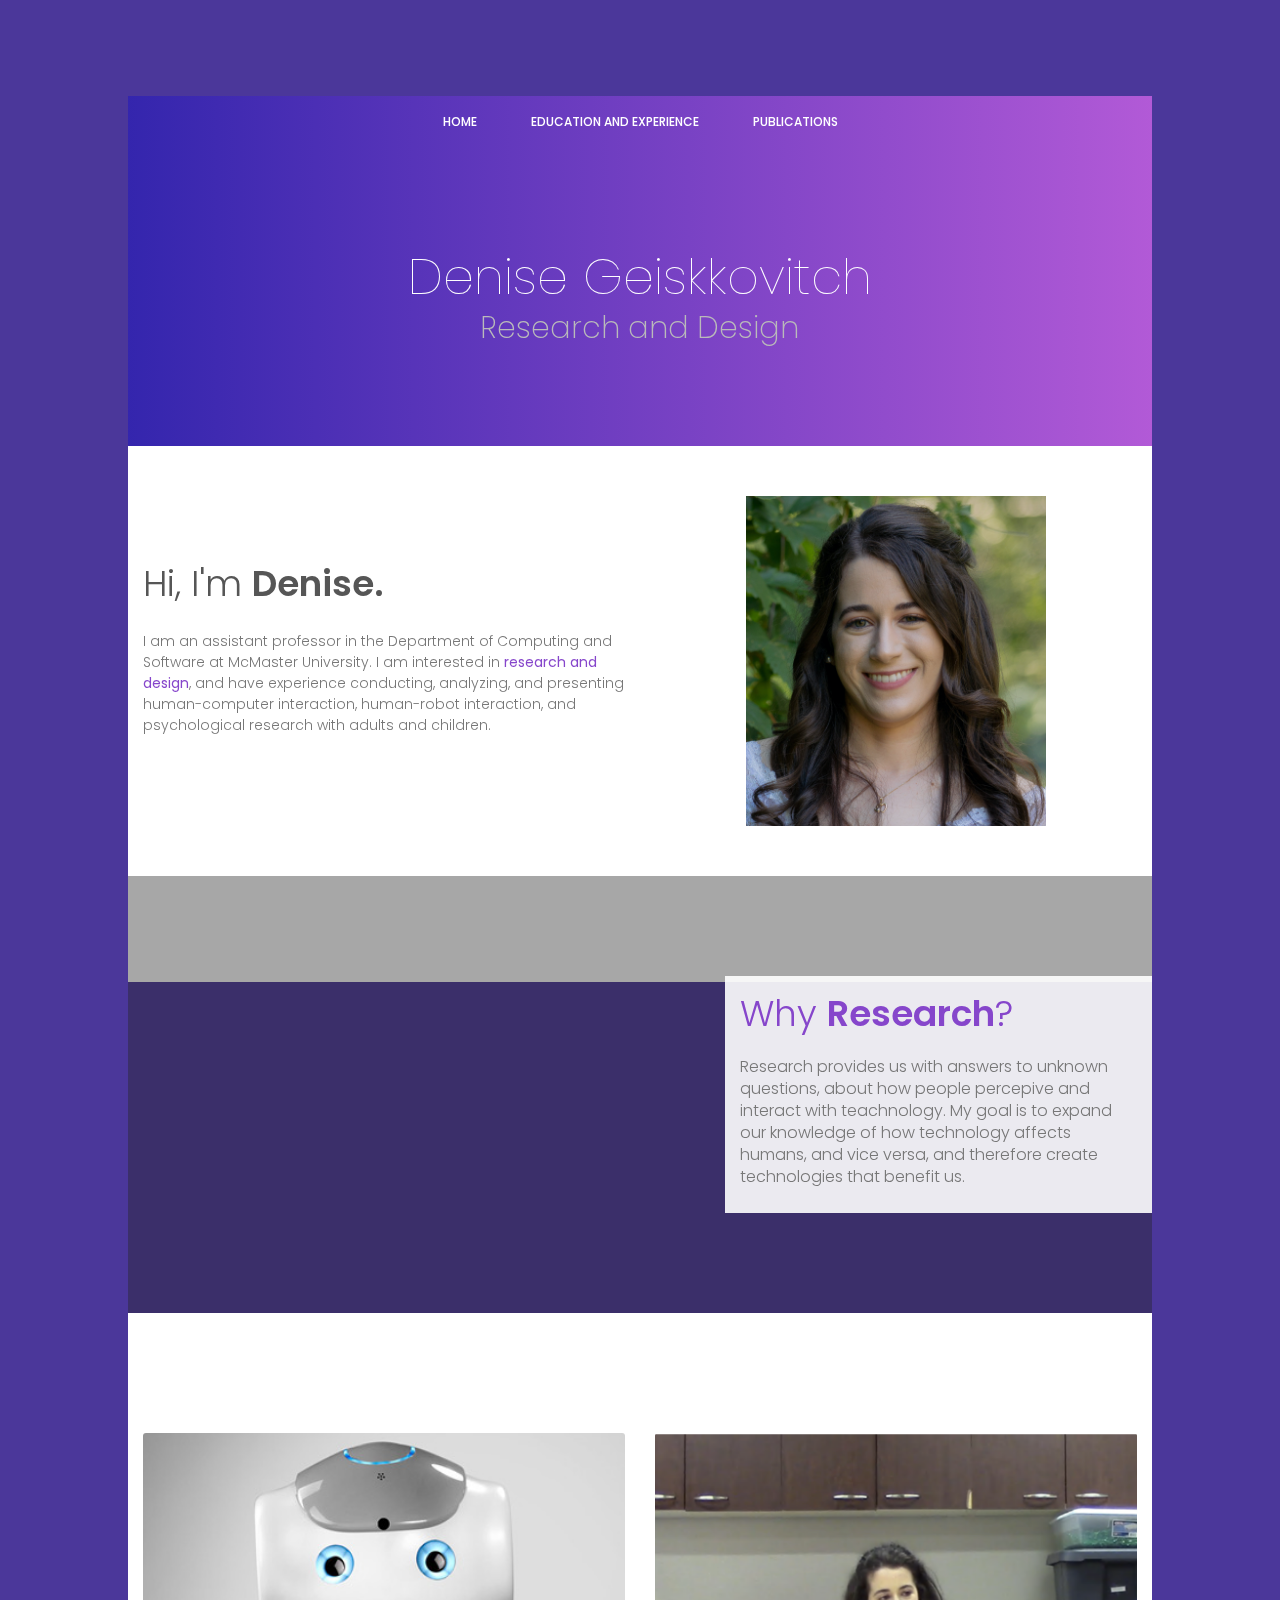
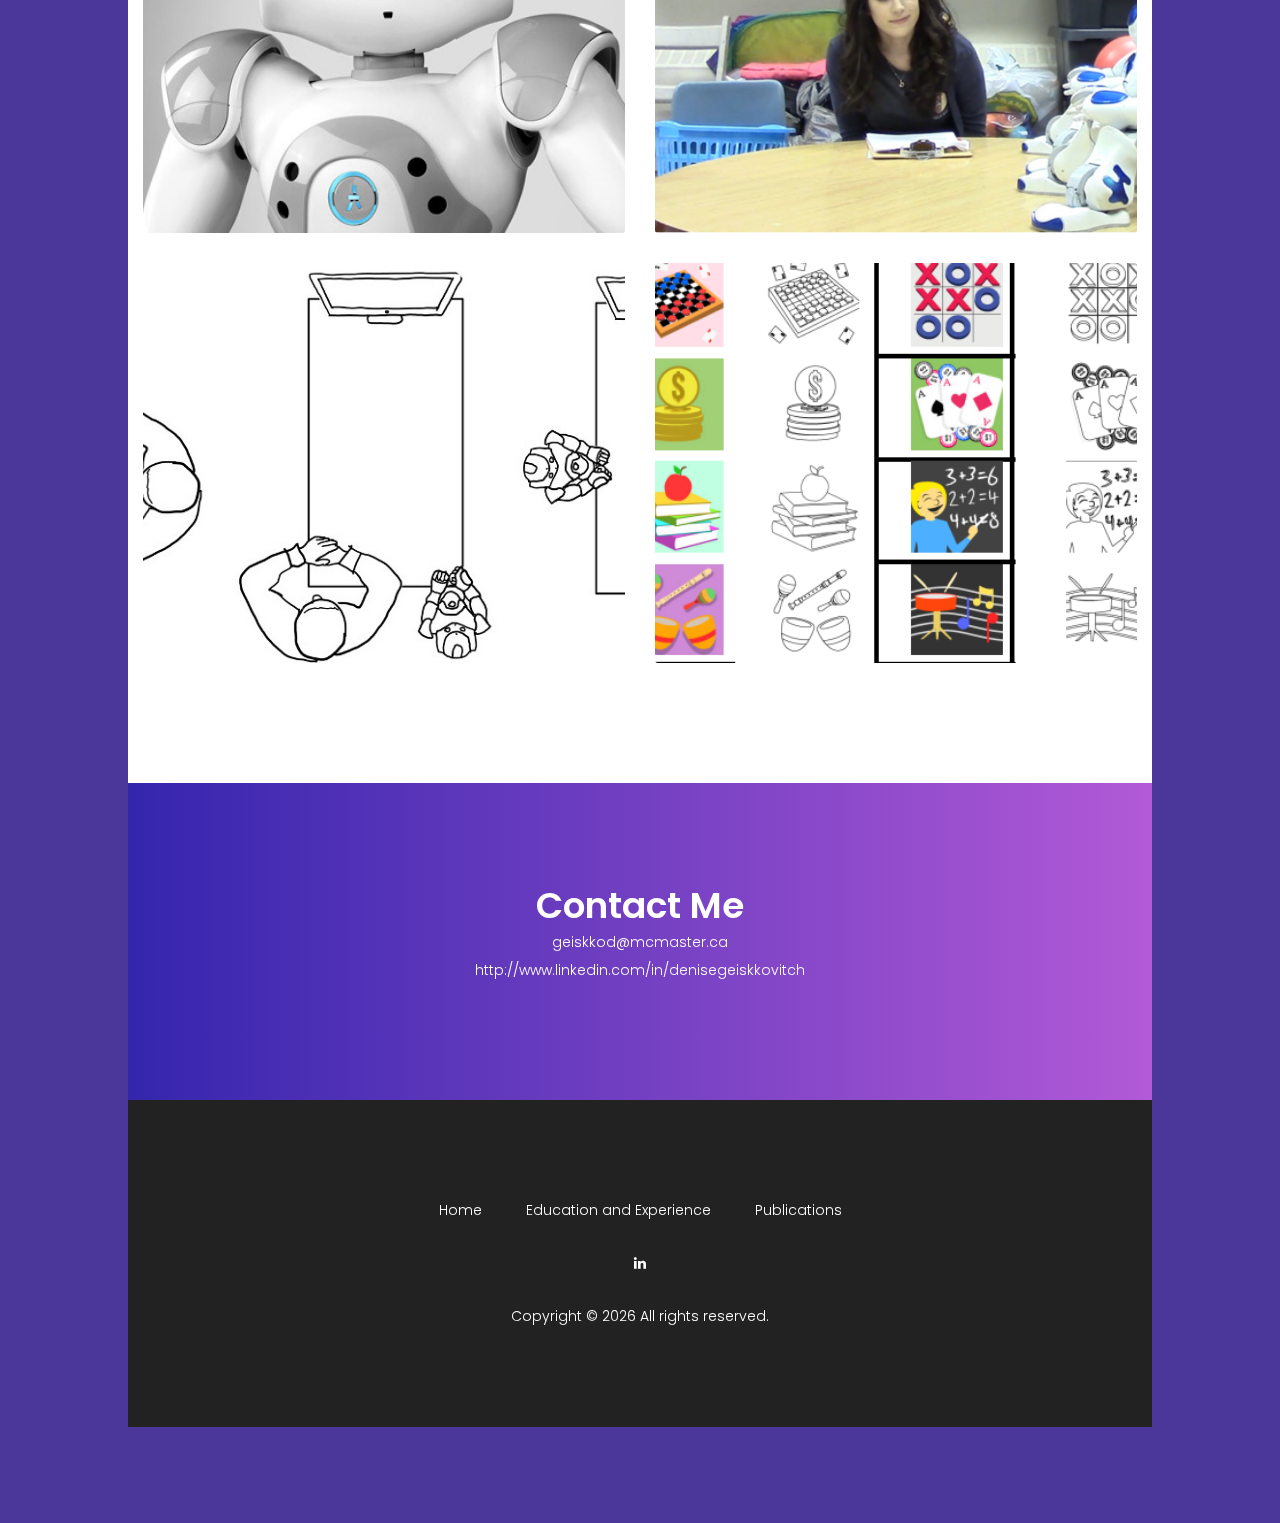
==== index.html @ 0fbdad74 "updated publications link to point to google scholar" ====
<!DOCTYPE html>
<html lang="zxx" class="no-js">
  <head>
    <!-- Mobile Specific Meta -->
    <meta
      name="viewport"
      content="width=device-width, initial-scale=1, shrink-to-fit=no"
    />
    <!-- Favicon-->
    <link rel="shortcut icon" href="img/fav.png" />
    <!-- Author Meta -->
    <meta name="author" content="Colorlib" />
    <!-- Meta Description -->
    <meta name="description" content="" />
    <!-- Meta Keyword -->
    <meta name="keywords" content="" />
    <!-- meta character set -->
    <meta charset="UTF-8" />
    <!-- Site Title -->

    <link
      href="https://fonts.googleapis.com/css?family=Poppins:100,300,500,600"
      rel="stylesheet"
    />
    <!--
		CSS
		============================================= -->
    <link rel="stylesheet" href="css/linearicons.css" />
    <link rel="stylesheet" href="css/owl.carousel.css" />
    <link rel="stylesheet" href="css/font-awesome.min.css" />
    <link rel="stylesheet" href="css/nice-select.css" />
    <link rel="stylesheet" href="css/magnific-popup.css" />
    <link rel="stylesheet" href="css/bootstrap.css" />
    <link rel="stylesheet" href="css/main.css" />
  </head>
  <!-- Google tag (gtag.js) -->
  <script
    async
    src="https://www.googletagmanager.com/gtag/js?id=G-FTW1H496MZ"
  ></script>
  <script>
    window.dataLayer = window.dataLayer || [];
    function gtag() {
      dataLayer.push(arguments);
    }
    gtag("js", new Date());

    gtag("config", "G-FTW1H496MZ");
  </script>
  <body>
    <div class="main-wrapper-first">
      <div class="hero-area relative">
        <header>
          <div class="container">
            <div class="header-wrap">
              <div
                class="header-top d-flex justify-content-center align-items-center"
              >
                <div class="main-menubar d-flex align-items-center">
                  <nav>
                    <a href="index.html">Home</a>
                    <a href="Education and Experience.html"
                      >Education and Experience</a
                    >
                    <a
                      href="https://scholar.google.com/citations?user=-occ9nIAAAAJ&hl=en"
                      >Publications</a
                    >
                  </nav>
                </div>
              </div>
            </div>
          </div>
        </header>
        <div class="banner-area">
          <div class="overlay overlay-bg"></div>
          <div class="container">
            <div class="row height align-items-center justify-content-center">
              <div class="col-lg-7">
                <div class="banner-content text-center">
                  <h1>Denise Geiskkovitch</h1>
                  <h2>Research and Design</h2>
                </div>
              </div>
            </div>
          </div>
        </div>
      </div>
    </div>
    <div class="main-wrapper">
      <!-- Start Feature Area -->
      <section class="featured-area pt-50 pb-50">
        <div class="container">
          <div class="row align-items-center">
            <div class="col-md-6">
              <div class="feature-left">
                <h2>Hi, I'm <span>Denise.</span></h2>
                <p>
                  I am an assistant professor in the Department of Computing and
                  Software at McMaster University. I am interested in
                  <b>research and design</b>, and have experience conducting,
                  analyzing, and presenting human-computer interaction,
                  human-robot interaction, and psychological research with
                  adults and children.<br />
                </p>
              </div>
            </div>
            <div class="col-md-6">
              <img class="denise-image" src="img/Wedding.png" alt="" />
            </div>
          </div>
        </div>
      </section>
      <!-- End Feature Area -->
      <!-- Start parallux Area -->
      <section
        class="parallux-area pt-100 pb-100 relative"
        data-parallax="scroll"
        data-image-src="img/taskanalysis.jpg"
      >
        <div class="overlay overlay-bg"></div>
        <div class="container">
          <div class="row justify-content-end">
            <div
              class="col-lg-5 col-md-6 col-sm-12"
              style="background-color: rgba(255, 255, 255, 0.9)"
            >
              <h2>Why <span>Research</span>?</h2>
              <p>
                <font size="3">
                  Research provides us with answers to unknown questions, about
                  how people percepive and interact with teachnology. My goal is
                  to expand our knowledge of how technology affects humans, and
                  vice versa, and therefore create technologies that benefit us.
                </font>
              </p>
            </div>
          </div>
        </div>
      </section>
      <!-- End parallux Area -->
      <!-- Start service Area -->
      <section class="service-area">
        <div class="container">
          <div class="row">
            <div class="col-md-6">
              <a
                href="http://hci.cs.umanitoba.ca/projects-and-research/details/would-you-do-as-a-robot-commands"
              >
                <div
                  class="single-service"
                  style="background: url(img/nao.jpg)"
                >
                  <div class="overlay overlay-content">
                    <h4 class="text-uppercase">Obedience to Robots</h4>
                    <p>Do people obey robots in positions of authority?</p>
                  </div>
                </div>
              </a>
            </div>
            <div class="col-md-6">
              <a
                href="http://hci.cs.umanitoba.ca/projects-and-research/details/childrens-trust-towards-robots"
              >
                <div
                  class="single-service"
                  style="background: url(img/Child.jpg)"
                >
                  <div class="overlay overlay-content">
                    <h4 class="text-uppercase">
                      Children's Trust Towards Robots
                    </h4>
                    <p>
                      Experiments exploring children's trust towards robot with
                      different attributes.
                    </p>
                  </div>
                </div>
              </a>
            </div>
            <div class="col-md-6">
              <a
                href="http://hci.cs.umanitoba.ca/projects-and-research/details/human-robot-proxemics"
              >
                <div
                  class="single-service"
                  style="background: url(img/proxemics.jpg)"
                >
                  <div class="overlay overlay-content">
                    <h4 class="text-uppercase">Human-Robot Proxemics</h4>
                    <p>
                      Does seating arrangement affect perceptions of a robot?
                    </p>
                  </div>
                </div>
              </a>
            </div>
            <div class="col-md-6">
              <a
                href="http://hci.cs.umanitoba.ca/publications/details/icons-for-kids-can-young-children-understand-graphical-representations-of-a"
              >
                <div
                  class="single-service"
                  style="background: url(img/Iconsforchildren.jpg)"
                >
                  <div class="overlay overlay-content">
                    <h4 class="text-uppercase">Icons for children</h4>
                    <p>User-centered design of app icons for children.</p>
                  </div>
                </div>
              </a>
            </div>
          </div>
        </div>
      </section>
      <!--End service Area -->
      <!-- Start Contact Area -->
      <section class="contact-area pt-100 pb-100 relative">
        <div class="overlay overlay-bg"></div>
        <div class="container">
          <div class="row justify-content-center text-center">
            <div class="single-contact col-lg-6 col-md-8">
              <h2 class="text-white"><span>Contact Me</span></h2>
              <p class="text-white" style="line-height: 2em">
                <a href="mailto:geiskkod@mcmaster.ca">geiskkod@mcmaster.ca</a>
                <br />
                <a
                  href="http://www.linkedin.com/in/denisegeiskkovitch;"
                  target="_blank"
                >
                  http://www.linkedin.com/in/denisegeiskkovitch</a
                >
              </p>
            </div>
          </div>
          <!--<form id="myForm" action="mail.php" method="post" class="contact-form">
						<div class="row justify-content-center">
							<div class="col-lg-5">
								<input name="fname" placeholder="Enter your name" onfocus="this.placeholder = ''" onblur="this.placeholder = 'Enter your name'" class="common-input mt-20" required="" type="text">
							</div>
							<div class="col-lg-5">
								<input name="email" placeholder="Enter email address" pattern="[A-Za-z0-9._%+-]+@[A-Za-z0-9.-]+\.[A-Za-z]{1,63}$" onfocus="this.placeholder = ''" onblur="this.placeholder = 'Enter email address'" class="common-input mt-20" required="" type="email">
							</div>
							<div class="col-lg-10">
								<textarea class="common-textarea mt-20" name="message" placeholder="Messege" onfocus="this.placeholder = ''" onblur="this.placeholder = 'Messege'" required=""></textarea>
						</div>
						<div class="col-lg-10 d-flex justify-content-end">
							<button class="primary-btn white-bg d-inline-flex align-items-center mt-20"><span class="text-black mr-10">Send Message</span><span class="text-black lnr lnr-arrow-right"></span></button> <br>
						</div>
						<div class="alert-msg"></div>
						</div>
					</form>-->
        </div>
      </section>
      <!-- End  Contact Area -->
      <!-- Start footer Area -->
      <footer class="footer-area relative">
        <div class="container">
          <div class="footer-content d-flex flex-column align-items-center">
            <div class="footer-menu">
              <a href="index.html">Home</a>
              <a href="Education and Experience.html"
                >Education and Experience</a
              >
              <a href="Publications.html">Publications</a>
            </div>
            <div class="footer-social">
              <a href="http://www.linkedin.com/in/denisegeiskkovitch"
                ><i class="fa fa-linkedin"></i
              ></a>
            </div>
            <!-- Link back to Colorlib can't be removed. Template is licensed under CC BY 3.0. -->
            <div class="copy-right-text">
              Copyright &copy;
              <script>
                document.write(new Date().getFullYear());
              </script>
              All rights reserved.
            </div>
            <!-- Link back to Colorlib can't be removed. Template is licensed under CC BY 3.0. -->
          </div>
        </div>
      </footer>
      <!-- End footer Area -->
    </div>

    <script src="js/vendor/jquery-2.2.4.min.js"></script>
    <script
      src="https://cdnjs.cloudflare.com/ajax/libs/popper.js/1.11.0/umd/popper.min.js"
      integrity="sha384-b/U6ypiBEHpOf/4+1nzFpr53nxSS+GLCkfwBdFNTxtclqqenISfwAzpKaMNFNmj4"
      crossorigin="anonymous"
    ></script>
    <script src="js/vendor/bootstrap.min.js"></script>
    <script src="js/jquery.ajaxchimp.min.js"></script>
    <script src="js/owl.carousel.min.js"></script>
    <script src="js/jquery.nice-select.min.js"></script>
    <script src="js/parallax.min.js"></script>
    <script src="js/jquery.magnific-popup.min.js"></script>
    <script src="js/main.js"></script>
  </body>
</html>
---- css/linearicons.css ----
@font-face {
	font-family: 'Linearicons-Free';
	src:url('../fonts/Linearicons-Free.eot?w118d');
	src:url('../fonts/Linearicons-Free.eot?#iefixw118d') format('embedded-opentype'),
		url('../fonts/Linearicons-Free.woff2?w118d') format('woff2'),
		url('../fonts/Linearicons-Free.woff?w118d') format('woff'),
		url('../fonts/Linearicons-Free.ttf?w118d') format('truetype'),
		url('../fonts/Linearicons-Free.svg?w118d#Linearicons-Free') format('svg');
	font-weight: normal;
	font-style: normal;
}

.lnr {
	font-family: 'Linearicons-Free';
	speak: none;
	font-style: normal;
	font-weight: normal;
	font-variant: normal;
	text-transform: none;
	line-height: 1;

	/* Better Font Rendering =========== */
	// -webkit-font-smoothing: antialiased;
	// -moz-osx-font-smoothing: grayscale;
}

.lnr-home:before {
	content: "\e800";
}
.lnr-apartment:before {
	content: "\e801";
}
.lnr-pencil:before {
	content: "\e802";
}
.lnr-magic-wand:before {
	content: "\e803";
}
.lnr-drop:before {
	content: "\e804";
}
.lnr-lighter:before {
	content: "\e805";
}
.lnr-poop:before {
	content: "\e806";
}
.lnr-sun:before {
	content: "\e807";
}
.lnr-moon:before {
	content: "\e808";
}
.lnr-cloud:before {
	content: "\e809";
}
.lnr-cloud-upload:before {
	content: "\e80a";
}
.lnr-cloud-download:before {
	content: "\e80b";
}
.lnr-cloud-sync:before {
	content: "\e80c";
}
.lnr-cloud-check:before {
	content: "\e80d";
}
.lnr-database:before {
	content: "\e80e";
}
.lnr-lock:before {
	content: "\e80f";
}
.lnr-cog:before {
	content: "\e810";
}
.lnr-trash:before {
	content: "\e811";
}
.lnr-dice:before {
	content: "\e812";
}
.lnr-heart:before {
	content: "\e813";
}
.lnr-star:before {
	content: "\e814";
}
.lnr-star-half:before {
	content: "\e815";
}
.lnr-star-empty:before {
	content: "\e816";
}
.lnr-flag:before {
	content: "\e817";
}
.lnr-envelope:before {
	content: "\e818";
}
.lnr-paperclip:before {
	content: "\e819";
}
.lnr-inbox:before {
	content: "\e81a";
}
.lnr-eye:before {
	content: "\e81b";
}
.lnr-printer:before {
	content: "\e81c";
}
.lnr-file-empty:before {
	content: "\e81d";
}
.lnr-file-add:before {
	content: "\e81e";
}
.lnr-enter:before {
	content: "\e81f";
}
.lnr-exit:before {
	content: "\e820";
}
.lnr-graduation-hat:before {
	content: "\e821";
}
.lnr-license:before {
	content: "\e822";
}
.lnr-music-note:before {
	content: "\e823";
}
.lnr-film-play:before {
	content: "\e824";
}
.lnr-camera-video:before {
	content: "\e825";
}
.lnr-camera:before {
	content: "\e826";
}
.lnr-picture:before {
	content: "\e827";
}
.lnr-book:before {
	content: "\e828";
}
.lnr-bookmark:before {
	content: "\e829";
}
.lnr-user:before {
	content: "\e82a";
}
.lnr-users:before {
	content: "\e82b";
}
.lnr-shirt:before {
	content: "\e82c";
}
.lnr-store:before {
	content: "\e82d";
}
.lnr-cart:before {
	content: "\e82e";
}
.lnr-tag:before {
	content: "\e82f";
}
.lnr-phone-handset:before {
	content: "\e830";
}
.lnr-phone:before {
	content: "\e831";
}
.lnr-pushpin:before {
	content: "\e832";
}
.lnr-map-marker:before {
	content: "\e833";
}
.lnr-map:before {
	content: "\e834";
}
.lnr-location:before {
	content: "\e835";
}
.lnr-calendar-full:before {
	content: "\e836";
}
.lnr-keyboard:before {
	content: "\e837";
}
.lnr-spell-check:before {
	content: "\e838";
}
.lnr-screen:before {
	content: "\e839";
}
.lnr-smartphone:before {
	content: "\e83a";
}
.lnr-tablet:before {
	content: "\e83b";
}
.lnr-laptop:before {
	content: "\e83c";
}
.lnr-laptop-phone:before {
	content: "\e83d";
}
.lnr-power-switch:before {
	content: "\e83e";
}
.lnr-bubble:before {
	content: "\e83f";
}
.lnr-heart-pulse:before {
	content: "\e840";
}
.lnr-construction:before {
	content: "\e841";
}
.lnr-pie-chart:before {
	content: "\e842";
}
.lnr-chart-bars:before {
	content: "\e843";
}
.lnr-gift:before {
	content: "\e844";
}
.lnr-diamond:before {
	content: "\e845";
}
.lnr-linearicons:before {
	content: "\e846";
}
.lnr-dinner:before {
	content: "\e847";
}
.lnr-coffee-cup:before {
	content: "\e848";
}
.lnr-leaf:before {
	content: "\e849";
}
.lnr-paw:before {
	content: "\e84a";
}
.lnr-rocket:before {
	content: "\e84b";
}
.lnr-briefcase:before {
	content: "\e84c";
}
.lnr-bus:before {
	content: "\e84d";
}
.lnr-car:before {
	content: "\e84e";
}
.lnr-train:before {
	content: "\e84f";
}
.lnr-bicycle:before {
	content: "\e850";
}
.lnr-wheelchair:before {
	content: "\e851";
}
.lnr-select:before {
	content: "\e852";
}
.lnr-earth:before {
	content: "\e853";
}
.lnr-smile:before {
	content: "\e854";
}
.lnr-sad:before {
	content: "\e855";
}
.lnr-neutral:before {
	content: "\e856";
}
.lnr-mustache:before {
	content: "\e857";
}
.lnr-alarm:before {
	content: "\e858";
}
.lnr-bullhorn:before {
	content: "\e859";
}
.lnr-volume-high:before {
	content: "\e85a";
}
.lnr-volume-medium:before {
	content: "\e85b";
}
.lnr-volume-low:before {
	content: "\e85c";
}
.lnr-volume:before {
	content: "\e85d";
}
.lnr-mic:before {
	content: "\e85e";
}
.lnr-hourglass:before {
	content: "\e85f";
}
.lnr-undo:before {
	content: "\e860";
}
.lnr-redo:before {
	content: "\e861";
}
.lnr-sync:before {
	content: "\e862";
}
.lnr-history:before {
	content: "\e863";
}
.lnr-clock:before {
	content: "\e864";
}
.lnr-download:before {
	content: "\e865";
}
.lnr-upload:before {
	content: "\e866";
}
.lnr-enter-down:before {
	content: "\e867";
}
.lnr-exit-up:before {
	content: "\e868";
}
.lnr-bug:before {
	content: "\e869";
}
.lnr-code:before {
	content: "\e86a";
}
.lnr-link:before {
	content: "\e86b";
}
.lnr-unlink:before {
	content: "\e86c";
}
.lnr-thumbs-up:before {
	content: "\e86d";
}
.lnr-thumbs-down:before {
	content: "\e86e";
}
.lnr-magnifier:before {
	content: "\e86f";
}
.lnr-cross:before {
	content: "\e870";
}
.lnr-menu:before {
	content: "\e871";
}
.lnr-list:before {
	content: "\e872";
}
.lnr-chevron-up:before {
	content: "\e873";
}
.lnr-chevron-down:before {
	content: "\e874";
}
.lnr-chevron-left:before {
	content: "\e875";
}
.lnr-chevron-right:before {
	content: "\e876";
}
.lnr-arrow-up:before {
	content: "\e877";
}
.lnr-arrow-down:before {
	content: "\e878";
}
.lnr-arrow-left:before {
	content: "\e879";
}
.lnr-arrow-right:before {
	content: "\e87a";
}
.lnr-move:before {
	content: "\e87b";
}
.lnr-warning:before {
	content: "\e87c";
}
.lnr-question-circle:before {
	content: "\e87d";
}
.lnr-menu-circle:before {
	content: "\e87e";
}
.lnr-checkmark-circle:before {
	content: "\e87f";
}
.lnr-cross-circle:before {
	content: "\e880";
}
.lnr-plus-circle:before {
	content: "\e881";
}
.lnr-circle-minus:before {
	content: "\e882";
}
.lnr-arrow-up-circle:before {
	content: "\e883";
}
.lnr-arrow-down-circle:before {
	content: "\e884";
}
.lnr-arrow-left-circle:before {
	content: "\e885";
}
.lnr-arrow-right-circle:before {
	content: "\e886";
}
.lnr-chevron-up-circle:before {
	content: "\e887";
}
.lnr-chevron-down-circle:before {
	content: "\e888";
}
.lnr-chevron-left-circle:before {
	content: "\e889";
}
.lnr-chevron-right-circle:before {
	content: "\e88a";
}
.lnr-crop:before {
	content: "\e88b";
}
.lnr-frame-expand:before {
	content: "\e88c";
}
.lnr-frame-contract:before {
	content: "\e88d";
}
.lnr-layers:before {
	content: "\e88e";
}
.lnr-funnel:before {
	content: "\e88f";
}
.lnr-text-format:before {
	content: "\e890";
}
.lnr-text-format-remove:before {
	content: "\e891";
}
.lnr-text-size:before {
	content: "\e892";
}
.lnr-bold:before {
	content: "\e893";
}
.lnr-italic:before {
	content: "\e894";
}
.lnr-underline:before {
	content: "\e895";
}
.lnr-strikethrough:before {
	content: "\e896";
}
.lnr-highlight:before {
	content: "\e897";
}
.lnr-text-align-left:before {
	content: "\e898";
}
.lnr-text-align-center:before {
	content: "\e899";
}
.lnr-text-align-right:before {
	content: "\e89a";
}
.lnr-text-align-justify:before {
	content: "\e89b";
}
.lnr-line-spacing:before {
	content: "\e89c";
}
.lnr-indent-increase:before {
	content: "\e89d";
}
.lnr-indent-decrease:before {
	content: "\e89e";
}
.lnr-pilcrow:before {
	content: "\e89f";
}
.lnr-direction-ltr:before {
	content: "\e8a0";
}
.lnr-direction-rtl:before {
	content: "\e8a1";
}
.lnr-page-break:before {
	content: "\e8a2";
}
.lnr-sort-alpha-asc:before {
	content: "\e8a3";
}
.lnr-sort-amount-asc:before {
	content: "\e8a4";
}
.lnr-hand:before {
	content: "\e8a5";
}
.lnr-pointer-up:before {
	content: "\e8a6";
}
.lnr-pointer-right:before {
	content: "\e8a7";
}
.lnr-pointer-down:before {
	content: "\e8a8";
}
.lnr-pointer-left:before {
	content: "\e8a9";
}
---- css/nice-select.css ----
.nice-select {
  -webkit-tap-highlight-color: transparent;
  background-color: #fff;
  border-radius: 5px;
  border: solid 1px #e8e8e8;
  box-sizing: border-box;
  clear: both;
  cursor: pointer;
  display: block;
  float: left;
  font-family: inherit;
  font-size: 14px;
  font-weight: normal;
  height: 42px;
  line-height: 40px;
  outline: none;
  padding-left: 18px;
  padding-right: 30px;
  position: relative;
  text-align: left !important;
  -webkit-transition: all 0.2s ease-in-out;
  transition: all 0.2s ease-in-out;
  -webkit-user-select: none;
     -moz-user-select: none;
      -ms-user-select: none;
          user-select: none;
  white-space: nowrap;
  width: auto; }
  .nice-select:hover {
    border-color: #dbdbdb; }
  .nice-select:active, .nice-select.open, .nice-select:focus {
    border-color: #999; }
  .nice-select:after {
    border-bottom: 2px solid #999;
    border-right: 2px solid #999;
    content: '';
    display: block;
    height: 5px;
    margin-top: -4px;
    pointer-events: none;
    position: absolute;
    right: 12px;
    top: 50%;
    -webkit-transform-origin: 66% 66%;
        -ms-transform-origin: 66% 66%;
            transform-origin: 66% 66%;
    -webkit-transform: rotate(45deg);
        -ms-transform: rotate(45deg);
            transform: rotate(45deg);
    -webkit-transition: all 0.15s ease-in-out;
    transition: all 0.15s ease-in-out;
    width: 5px; }
  .nice-select.open:after {
    -webkit-transform: rotate(-135deg);
        -ms-transform: rotate(-135deg);
            transform: rotate(-135deg); }
  .nice-select.open .list {
    opacity: 1;
    pointer-events: auto;
    -webkit-transform: scale(1) translateY(0);
        -ms-transform: scale(1) translateY(0);
            transform: scale(1) translateY(0); }
  .nice-select.disabled {
    border-color: #ededed;
    color: #999;
    pointer-events: none; }
    .nice-select.disabled:after {
      border-color: #cccccc; }
  .nice-select.wide {
    width: 100%; }
    .nice-select.wide .list {
      left: 0 !important;
      right: 0 !important; }
  .nice-select.right {
    float: right; }
    .nice-select.right .list {
      left: auto;
      right: 0; }
  .nice-select.small {
    font-size: 12px;
    height: 36px;
    line-height: 34px; }
    .nice-select.small:after {
      height: 4px;
      width: 4px; }
    .nice-select.small .option {
      line-height: 34px;
      min-height: 34px; }
  .nice-select .list {
    background-color: #fff;
    border-radius: 5px;
    box-shadow: 0 0 0 1px rgba(68, 68, 68, 0.11);
    box-sizing: border-box;
    margin-top: 4px;
    opacity: 0;
    overflow: hidden;
    padding: 0;
    pointer-events: none;
    position: absolute;
    top: 100%;
    left: 0;
    -webkit-transform-origin: 50% 0;
        -ms-transform-origin: 50% 0;
            transform-origin: 50% 0;
    -webkit-transform: scale(0.75) translateY(-21px);
        -ms-transform: scale(0.75) translateY(-21px);
            transform: scale(0.75) translateY(-21px);
    -webkit-transition: all 0.2s cubic-bezier(0.5, 0, 0, 1.25), opacity 0.15s ease-out;
    transition: all 0.2s cubic-bezier(0.5, 0, 0, 1.25), opacity 0.15s ease-out;
    z-index: 9; }
    .nice-select .list:hover .option:not(:hover) {
      background-color: transparent !important; }
  .nice-select .option {
    cursor: pointer;
    font-weight: 400;
    line-height: 40px;
    list-style: none;
    min-height: 40px;
    outline: none;
    padding-left: 18px;
    padding-right: 29px;
    text-align: left;
    -webkit-transition: all 0.2s;
    transition: all 0.2s; }
    .nice-select .option:hover, .nice-select .option.focus, .nice-select .option.selected.focus {
      background-color: #f6f6f6; }
    .nice-select .option.selected {
      font-weight: bold; }
    .nice-select .option.disabled {
      background-color: transparent;
      color: #999;
      cursor: default; }

.no-csspointerevents .nice-select .list {
  display: none; }

.no-csspointerevents .nice-select.open .list {
  display: block; }
---- css/main.css ----
/*--------------------------- Color variations ----------------------*/
/* Medium Layout: 1280px */
/* Tablet Layout: 768px */
/* Mobile Layout: 320px */
/* Wide Mobile Layout: 480px */
/* =================================== */
/*  Basic Style
/* =================================== */
::-webkit-input-placeholder {
  /* WebKit, Blink, Edge */
  color: #777777;
  font-weight: 300;
}

:-moz-placeholder {
  /* Mozilla Firefox 4 to 18 */
  color: #777777;
  opacity: 1;
  font-weight: 300;
}

::-moz-placeholder {
  /* Mozilla Firefox 19+ */
  color: #777777;
  opacity: 1;
  font-weight: 300;
}

:-ms-input-placeholder {
  /* Internet Explorer 10-11 */
  color: #777777;
  font-weight: 300;
}

::-ms-input-placeholder {
  /* Microsoft Edge */
  color: #777777;
  font-weight: 300;
}

body {
  color: #777777;
  font-family: "Poppins", sans-serif;
  font-size: 14px;
  font-weight: 300;
  line-height: 1.5em;
  position: relative;
}

ol, ul {
  margin: 0;
  padding: 0;
  list-style: none;
}

select {
  display: block;
}

figure {
  margin: 0;
}

a {
  -webkit-transition: all 0.3s ease 0s;
  -moz-transition: all 0.3s ease 0s;
  -o-transition: all 0.3s ease 0s;
  transition: all 0.3s ease 0s;
}

a:hover {
  color: #bc5ede;
}

iframe {
  border: 0;
}

a, a:focus, a:hover {
  text-decoration: none;
  outline: 0;
}

.btn.active.focus,
.btn.active:focus,
.btn.focus,
.btn.focus:active,
.btn:active:focus,
.btn:focus {
  text-decoration: none;
  outline: 0;
}

.card-panel {
  margin: 0;
  padding: 60px;
}

/**
 *  Typography
 *
 **/
.btn i, .btn-large i, .btn-floating i, .btn-large i, .btn-flat i {
  font-size: 1em;
  line-height: inherit;
}

.gray-bg {
  background: #f9f9ff;
}

h1, h2, h3,
h4, h5, h6 {
  font-family: "Poppins", sans-serif;
  color: #565656;
  line-height: 1.25em !important;
  margin-bottom: 0;
  margin-top: 0;
  font-weight: 500;
}

.h1, .h2, .h3,
.h4, .h5, .h6 {
  margin-bottom: 0;
  margin-top: 0;
  font-family: "Poppins", sans-serif;
  font-weight: 600;
  color: #222222;
}

h1, .h1 {
  font-size: 28px;
}

h2, .h2 {
  font-size: 22px;
}

h3, .h3 {
  font-size: 24px;
}

h4, .h4 {
  font-size: 18px;
}

h5, .h5 {
  font-size: 16px;
}

h6, .h6 {
  font-size: 14px;
  color: #222222;
}

td, th {
  border-radius: 0px;
}

/**
 * For modern browsers
 * 1. The space content is one way to avoid an Opera bug when the
 *    contenteditable attribute is included anywhere else in the document.
 *    Otherwise it causes space to appear at the top and bottom of elements
 *    that are clearfixed.
 * 2. The use of `table` rather than `block` is only necessary if using
 *    `:before` to contain the top-margins of child elements.
 */
.clear::before, .clear::after {
  content: " ";
  display: table;
}

.clear::after {
  clear: both;
}

.fz-11 {
  font-size: 11px;
}

.fz-12 {
  font-size: 12px;
}

.fz-13 {
  font-size: 13px;
}

.fz-14 {
  font-size: 14px;
}

.fz-15 {
  font-size: 15px;
}

.fz-16 {
  font-size: 16px;
}

.fz-18 {
  font-size: 18px;
}

.fz-30 {
  font-size: 30px;
}

.fz-48 {
  font-size: 48px !important;
}

.fw100 {
  font-weight: 100;
}

.fw300 {
  font-weight: 300;
}

.fw400 {
  font-weight: 400 !important;
}

.fw500 {
  font-weight: 500;
}

.f700 {
  font-weight: 700;
}

.fsi {
  font-style: italic;
}

.mt-10 {
  margin-top: 10px;
}

.mt-15 {
  margin-top: 15px;
}

.mt-20 {
  margin-top: 20px;
}

.mt-25 {
  margin-top: 25px;
}

.mt-30 {
  margin-top: 30px;
}

.mt-35 {
  margin-top: 35px;
}

.mt-40 {
  margin-top: 40px;
}

.mt-50 {
  margin-top: 50px;
}

.mt-60 {
  margin-top: 60px;
}

.mt-70 {
  margin-top: 70px;
}

.mt-80 {
  margin-top: 80px;
}

.mt-100 {
  margin-top: 100px;
}

.mt-120 {
  margin-top: 120px;
}

.mt-150 {
  margin-top: 150px;
}

.ml-0 {
  margin-left: 0 !important;
}

.ml-5 {
  margin-left: 5px !important;
}

.ml-10 {
  margin-left: 10px;
}

.ml-15 {
  margin-left: 15px;
}

.ml-20 {
  margin-left: 20px;
}

.ml-30 {
  margin-left: 30px;
}

.ml-50 {
  margin-left: 50px;
}

.mr-0 {
  margin-right: 0 !important;
}

.mr-5 {
  margin-right: 5px !important;
}

.mr-15 {
  margin-right: 15px;
}

.mr-10 {
  margin-right: 10px;
}

.mr-20 {
  margin-right: 20px;
}

.mr-30 {
  margin-right: 30px;
}

.mr-50 {
  margin-right: 50px;
}

.mb-0 {
  margin-bottom: 0px;
}

.mb-0-i {
  margin-bottom: 0px !important;
}

.mb-5 {
  margin-bottom: 5px;
}

.mb-10 {
  margin-bottom: 10px;
}

.mb-15 {
  margin-bottom: 15px;
}

.mb-20 {
  margin-bottom: 20px;
}

.mb-25 {
  margin-bottom: 25px;
}

.mb-30 {
  margin-bottom: 30px;
}

.mb-40 {
  margin-bottom: 40px;
}

.mb-50 {
  margin-bottom: 50px;
}

.mb-60 {
  margin-bottom: 60px;
}

.mb-70 {
  margin-bottom: 20px;
}

.mb-80 {
  margin-bottom: 80px;
}

.mb-90 {
  margin-bottom: 90px;
}

.mb-100 {
  margin-bottom: 100px;
}

.pt-0 {
  padding-top: 0px;
}

.pt-10 {
  padding-top: 10px;
}

.pt-15 {
  padding-top: 15px;
}

.pt-20 {
  padding-top: 20px;
}

.pt-25 {
  padding-top: 25px;
}

.pt-30 {
  padding-top: 30px;
}

.pt-40 {
  padding-top: 40px;
}

.pt-50 {
  padding-top: 50px;
}

.pt-60 {
  padding-top: 60px;
}

.pt-70 {
  padding-top: 70px;
}

.pt-80 {
  padding-top: 80px;
}

.pt-90 {
  padding-top: 90px;
}

.pt-100 {
  padding-top: 100px;
}

.pt-150 {
  padding-top: 150px;
}

.pb-0 {
  padding-bottom: 0px;
}

.pb-10 {
  padding-bottom: 10px;
}

.pb-15 {
  padding-bottom: 15px;
}

.pb-20 {
  padding-bottom: 20px;
}

.pb-25 {
  padding-bottom: 25px;
}

.pb-30 {
  padding-bottom: 30px;
}

.pb-40 {
  padding-bottom: 40px;
}

.pb-50 {
  padding-bottom: 50px;
}

.pb-60 {
  padding-bottom: 60px;
}

.pb-70 {
  padding-bottom: 70px;
}

.pb-80 {
  padding-bottom: 80px;
}

.pb-90 {
  padding-bottom: 90px;
}

.pb-100 {
  padding-bottom: 100px;
}

.pb-150 {
  padding-bottom: 150px;
}

.pr-30 {
  padding-right: 30px;
}

.pl-30 {
  padding-left: 30px;
}

.p-40 {
  padding: 40px;
}

.float-left {
  float: left;
}

.float-right {
  float: right;
}

.text-italic {
  font-style: italic;
}

.text-white {
  color: #fff;
}

.text-black {
  color: #222 !important;
}

.transition {
  -webkit-transition: all 0.3s ease 0s;
  -moz-transition: all 0.3s ease 0s;
  -o-transition: all 0.3s ease 0s;
  transition: all 0.3s ease 0s;
}

.section-full {
  padding: 100px 0;
}

.section-half {
  padding: 75px 0;
}

.flex {
  display: -webkit-box;
  display: -webkit-flex;
  display: -moz-flex;
  display: -ms-flexbox;
  display: flex;
}

.inline-flex {
  display: -webkit-inline-box;
  display: -webkit-inline-flex;
  display: -moz-inline-flex;
  display: -ms-inline-flexbox;
  display: inline-flex;
}

.flex-grow {
  -webkit-box-flex: 1;
  -webkit-flex-grow: 1;
  -moz-flex-grow: 1;
  -ms-flex-positive: 1;
  flex-grow: 1;
}

.flex-wrap {
  -webkit-flex-wrap: wrap;
  -moz-flex-wrap: wrap;
  -ms-flex-wrap: wrap;
  flex-wrap: wrap;
}

.flex-left {
  -webkit-box-pack: start;
  -ms-flex-pack: start;
  -webkit-justify-content: flex-start;
  -moz-justify-content: flex-start;
  justify-content: flex-start;
}

.flex-middle {
  -webkit-box-align: center;
  -ms-flex-align: center;
  -webkit-align-items: center;
  -moz-align-items: center;
  align-items: center;
}

.flex-right {
  -webkit-box-pack: end;
  -ms-flex-pack: end;
  -webkit-justify-content: flex-end;
  -moz-justify-content: flex-end;
  justify-content: flex-end;
}

.flex-top {
  -webkit-align-self: flex-start;
  -moz-align-self: flex-start;
  -ms-flex-item-align: start;
  align-self: flex-start;
}

.flex-center {
  -webkit-box-pack: center;
  -ms-flex-pack: center;
  -webkit-justify-content: center;
  -moz-justify-content: center;
  justify-content: center;
}

.flex-bottom {
  -webkit-align-self: flex-end;
  -moz-align-self: flex-end;
  -ms-flex-item-align: end;
  align-self: flex-end;
}

.space-between {
  -webkit-box-pack: justify;
  -ms-flex-pack: justify;
  -webkit-justify-content: space-between;
  -moz-justify-content: space-between;
  justify-content: space-between;
}

.space-around {
  -ms-flex-pack: distribute;
  -webkit-justify-content: space-around;
  -moz-justify-content: space-around;
  justify-content: space-around;
}

.flex-column {
  -webkit-box-direction: normal;
  -webkit-box-orient: vertical;
  -webkit-flex-direction: column;
  -moz-flex-direction: column;
  -ms-flex-direction: column;
  flex-direction: column;
}

.flex-cell {
  display: -webkit-box;
  display: -webkit-flex;
  display: -moz-flex;
  display: -ms-flexbox;
  display: flex;
  -webkit-box-flex: 1;
  -webkit-flex-grow: 1;
  -moz-flex-grow: 1;
  -ms-flex-positive: 1;
  flex-grow: 1;
}

.display-table {
  display: table;
}

.light {
  color: #fff;
}

.dark {
  color: #000;
}

.relative {
  position: relative;
}

.overflow-hidden {
  overflow: hidden;
}

.overlay {
  position: absolute;
  left: 0;
  right: 0;
  top: 0;
  bottom: 0;
}

.container.fullwidth {
  width: 100%;
}

.container.no-padding {
  padding-left: 0;
  padding-right: 0;
}

.no-padding {
  padding: 0;
}

.section-bg {
  background: #f9fafc;
}

@media (max-width: 767px) {
  .no-flex-xs {
    display: block !important;
  }
}

.row.no-margin {
  margin-left: 0;
  margin-right: 0;
}

.sample-text-area {
  background: #fff;
  padding: 30px 0 70px 0;
}

.text-heading {
  margin-bottom: 30px;
  font-size: 24px;
}

b, i, sup, sub, u, del {
  color: #8646CB;
}

h1 {
  font-size: 36px;
}

h2 {
  font-size: 30px;
  color: #BABABA;
  font-weight: 290;
}

h3 {
  font-size: 30px;
}

h4 {
  font-size: 18px;
}

h5 {
  font-size: 16px;
}

h6 {
  font-size: 14px;
}

h1, h2, h3, h4, h5, h6 {
  line-height: 1.5em;
}

.typography h1, .typography h2, .typography h3, .typography h4, .typography h5, .typography h6 {
  color: #777777;
}

.button-area {
  background: #fff;
}

.button-area .border-top-generic {
  padding: 70px 15px;
  border-top: 1px dotted #eee;
}

.button-group-area .genric-btn {
  margin-right: 10px;
  margin-top: 10px;
}

.button-group-area .genric-btn:last-child {
  margin-right: 0;
}

.genric-btn {
  display: inline-block;
  outline: none;
  line-height: 40px;
  padding: 0 30px;
  font-size: 1em;
  text-align: center;
  text-decoration: none;
  font-weight: 500;
  cursor: pointer;
  -webkit-transition: all 0.3s ease 0s;
  -moz-transition: all 0.3s ease 0s;
  -o-transition: all 0.3s ease 0s;
  transition: all 0.3s ease 0s;
}

.genric-btn:focus {
  outline: none;
}

.genric-btn.e-large {
  padding: 0 40px;
  line-height: 50px;
}

.genric-btn.large {
  line-height: 45px;
}

.genric-btn.medium {
  line-height: 30px;
}

.genric-btn.small {
  line-height: 25px;
}

.genric-btn.radius {
  border-radius: 3px;
}

.genric-btn.circle {
  border-radius: 20px;
}

.genric-btn.arrow {
  display: -webkit-inline-box;
  display: -ms-inline-flexbox;
  display: inline-flex;
  -webkit-box-align: center;
  -ms-flex-align: center;
  align-items: center;
}

.genric-btn.arrow span {
  margin-left: 10px;
}

.genric-btn.default {
  color: #222222;
  background: #f9f9ff;
  border: 1px solid transparent;
}

.genric-btn.default:hover {
  border: 1px solid #f9f9ff;
  background: #fff;
}

.genric-btn.default-border {
  border: 1px solid #f9f9ff;
  background: #fff;
}

.genric-btn.default-border:hover {
  color: #222222;
  background: #f9f9ff;
  border: 1px solid transparent;
}

.genric-btn.primary {
  color: #fff;
  background: #6cbb23;
  border: 1px solid transparent;
}

.genric-btn.primary:hover {
  color: #6cbb23;
  border: 1px solid #6cbb23;
  background: #fff;
}

.genric-btn.primary-border {
  color: #6cbb23;
  border: 1px solid #6cbb23;
  background: #fff;
}

.genric-btn.primary-border:hover {
  color: #fff;
  background: #6cbb23;
  border: 1px solid transparent;
}

.genric-btn.success {
  color: #fff;
  background: #4cd3e3;
  border: 1px solid transparent;
}

.genric-btn.success:hover {
  color: #4cd3e3;
  border: 1px solid #4cd3e3;
  background: #fff;
}

.genric-btn.success-border {
  color: #4cd3e3;
  border: 1px solid #4cd3e3;
  background: #fff;
}

.genric-btn.success-border:hover {
  color: #fff;
  background: #4cd3e3;
  border: 1px solid transparent;
}

.genric-btn.info {
  color: #fff;
  background: #38a4ff;
  border: 1px solid transparent;
}

.genric-btn.info:hover {
  color: #38a4ff;
  border: 1px solid #38a4ff;
  background: #fff;
}

.genric-btn.info-border {
  color: #38a4ff;
  border: 1px solid #38a4ff;
  background: #fff;
}

.genric-btn.info-border:hover {
  color: #fff;
  background: #38a4ff;
  border: 1px solid transparent;
}

.genric-btn.warning {
  color: #fff;
  background: #f4e700;
  border: 1px solid transparent;
}

.genric-btn.warning:hover {
  color: #f4e700;
  border: 1px solid #f4e700;
  background: #fff;
}

.genric-btn.warning-border {
  color: #f4e700;
  border: 1px solid #f4e700;
  background: #fff;
}

.genric-btn.warning-border:hover {
  color: #fff;
  background: #f4e700;
  border: 1px solid transparent;
}

.genric-btn.danger {
  color: #fff;
  background: #f44a40;
  border: 1px solid transparent;
}

.genric-btn.danger:hover {
  color: #f44a40;
  border: 1px solid #f44a40;
  background: #fff;
}

.genric-btn.danger-border {
  color: #f44a40;
  border: 1px solid #f44a40;
  background: #fff;
}

.genric-btn.danger-border:hover {
  color: #fff;
  background: #f44a40;
  border: 1px solid transparent;
}

.genric-btn.link {
  color: #222222;
  background: #f9f9ff;
  text-decoration: underline;
  border: 1px solid transparent;
}

.genric-btn.link:hover {
  color: #222222;
  border: 1px solid #f9f9ff;
  background: #fff;
}

.genric-btn.link-border {
  color: #222222;
  border: 1px solid #f9f9ff;
  background: #fff;
  text-decoration: underline;
}

.genric-btn.link-border:hover {
  color: #222222;
  background: #f9f9ff;
  border: 1px solid transparent;
}

.genric-btn.disable {
  color: #222222, 0.3;
  background: #f9f9ff;
  border: 1px solid transparent;
  cursor: not-allowed;
}

.generic-blockquote {
  padding: 30px 50px 30px 30px;
  background: #f9f9ff;
  border-left: 2px solid #6cbb23;
}

.progress-table-wrap {
  overflow-x: scroll;
}

.progress-table {
  background: #f9f9ff;
  padding: 15px 0px 30px 0px;
  min-width: 800px;
}

.progress-table .serial {
  width: 11.83%;
  padding-left: 30px;
}

.progress-table .country {
  width: 28.07%;
}

.progress-table .visit {
  width: 19.74%;
}

.progress-table .percentage {
  width: 40.36%;
  padding-right: 50px;
}

.progress-table .table-head {
  display: flex;
}

.progress-table .table-head .serial, .progress-table .table-head .country, .progress-table .table-head .visit, .progress-table .table-head .percentage {
  color: #222222;
  line-height: 40px;
  text-transform: uppercase;
  font-weight: 500;
}

.progress-table .table-row {
  padding: 15px 0;
  border-top: 1px solid #edf3fd;
  display: flex;
}

.progress-table .table-row .serial, .progress-table .table-row .country, .progress-table .table-row .visit, .progress-table .table-row .percentage {
  display: flex;
  align-items: center;
}

.progress-table .table-row .country img {
  margin-right: 15px;
}

.progress-table .table-row .percentage .progress {
  width: 80%;
  border-radius: 0px;
  background: transparent;
}

.progress-table .table-row .percentage .progress .progress-bar {
  height: 5px;
  line-height: 5px;
}

.progress-table .table-row .percentage .progress .progress-bar.color-1 {
  background-color: #6382e6;
}

.progress-table .table-row .percentage .progress .progress-bar.color-2 {
  background-color: #e66686;
}

.progress-table .table-row .percentage .progress .progress-bar.color-3 {
  background-color: #f09359;
}

.progress-table .table-row .percentage .progress .progress-bar.color-4 {
  background-color: #73fbaf;
}

.progress-table .table-row .percentage .progress .progress-bar.color-5 {
  background-color: #73fbaf;
}

.progress-table .table-row .percentage .progress .progress-bar.color-6 {
  background-color: #6382e6;
}

.progress-table .table-row .percentage .progress .progress-bar.color-7 {
  background-color: #a367e7;
}

.progress-table .table-row .percentage .progress .progress-bar.color-8 {
  background-color: #e66686;
}

.single-gallery-image {
  margin-top: 30px;
  background-repeat: no-repeat !important;
  background-position: center center !important;
  background-size: cover !important;
  height: 200px;
}

.list-style {
  width: 14px;
  height: 14px;
}

.unordered-list li {
  position: relative;
  padding-left: 30px;
  line-height: 1.82em !important;
}

.unordered-list li:before {
  content: "";
  position: absolute;
  width: 14px;
  height: 14px;
  border: 3px solid #6cbb23;
  background: #fff;
  top: 4px;
  left: 0;
  border-radius: 50%;
}

.ordered-list {
  margin-left: 30px;
}

.ordered-list li {
  list-style-type: decimal-leading-zero;
  color: #6cbb23;
  font-weight: 500;
  line-height: 1.82em !important;
}

.ordered-list li span {
  font-weight: 300;
  color: #777777;
}

.ordered-list-alpha li {
  margin-left: 30px;
  list-style-type: lower-alpha;
  color: #6cbb23;
  font-weight: 500;
  line-height: 1.82em !important;
}

.ordered-list-alpha li span {
  font-weight: 300;
  color: #777777;
}

.ordered-list-roman li {
  margin-left: 30px;
  list-style-type: lower-roman;
  color: #6cbb23;
  font-weight: 500;
  line-height: 1.82em !important;
}

.ordered-list-roman li span {
  font-weight: 300;
  color: #777777;
}

.single-input {
  display: block;
  width: 100%;
  line-height: 40px;
  border: none;
  outline: none;
  background: #f9f9ff;
  padding: 0 20px;
}

.single-input:focus {
  outline: none;
}

.input-group-icon {
  position: relative;
}

.input-group-icon .icon {
  position: absolute;
  left: 20px;
  top: 0;
  line-height: 40px;
  z-index: 3;
}

.input-group-icon .icon i {
  color: #797979;
}

.input-group-icon .single-input {
  padding-left: 45px;
}

.single-textarea {
  display: block;
  color: #000;
  width: 100%;
  line-height: 40px;
  border: none;
  outline: none;
  background: #f9f9ff;
  padding: 0 20px;
  height: 100px;
  resize: none;
}

.single-textarea:focus {
  outline: none;
}

.single-input-primary {
  display: block;
  width: 100%;
  line-height: 40px;
  border: 1px solid transparent;
  outline: none;
  background: #f9f9ff;
  padding: 0 20px;
}

.single-input-primary:focus {
  outline: none;
  border: 1px solid #6cbb23;
}

.single-input-accent {
  display: block;
  width: 100%;
  line-height: 40px;
  border: 1px solid transparent;
  outline: none;
  background: #f9f9ff;
  padding: 0 20px;
}

.single-input-accent:focus {
  outline: none;
  border: 1px solid #eb6b55;
}

.single-input-secondary {
  display: block;
  width: 100%;
  line-height: 40px;
  border: 1px solid transparent;
  outline: none;
  background: #f9f9ff;
  padding: 0 20px;
}

.single-input-secondary:focus {
  outline: none;
  border: 1px solid #f09359;
}

.default-switch {
  width: 35px;
  height: 17px;
  border-radius: 8.5px;
  background: #f9f9ff;
  position: relative;
  cursor: pointer;
}

.default-switch input {
  position: absolute;
  left: 0;
  top: 0;
  right: 0;
  bottom: 0;
  width: 100%;
  height: 100%;
  opacity: 0;
  cursor: pointer;
}

.default-switch input + label {
  position: absolute;
  top: 1px;
  left: 1px;
  width: 15px;
  height: 15px;
  border-radius: 50%;
  background: #6cbb23;
  -webkit-transition: all 0.2s;
  -moz-transition: all 0.2s;
  -o-transition: all 0.2s;
  transition: all 0.2s;
  box-shadow: 0px 4px 5px 0px rgba(0, 0, 0, 0.2);
  cursor: pointer;
}

.default-switch input:checked + label {
  left: 19px;
}

.primary-switch {
  width: 35px;
  height: 17px;
  border-radius: 8.5px;
  background: #f9f9ff;
  position: relative;
  cursor: pointer;
}

.primary-switch input {
  position: absolute;
  left: 0;
  top: 0;
  right: 0;
  bottom: 0;
  width: 100%;
  height: 100%;
  opacity: 0;
}

.primary-switch input + label {
  position: absolute;
  left: 0;
  top: 0;
  right: 0;
  bottom: 0;
  width: 100%;
  height: 100%;
}

.primary-switch input + label:before {
  content: "";
  position: absolute;
  left: 0;
  top: 0;
  right: 0;
  bottom: 0;
  width: 100%;
  height: 100%;
  background: transparent;
  border-radius: 8.5px;
  cursor: pointer;
  -webkit-transition: all 0.2s;
  -moz-transition: all 0.2s;
  -o-transition: all 0.2s;
  transition: all 0.2s;
}

.primary-switch input + label:after {
  content: "";
  position: absolute;
  top: 1px;
  left: 1px;
  width: 15px;
  height: 15px;
  border-radius: 50%;
  background: #fff;
  -webkit-transition: all 0.2s;
  -moz-transition: all 0.2s;
  -o-transition: all 0.2s;
  transition: all 0.2s;
  box-shadow: 0px 4px 5px 0px rgba(0, 0, 0, 0.2);
  cursor: pointer;
}

.primary-switch input:checked + label:after {
  left: 19px;
}

.primary-switch input:checked + label:before {
  background: #6cbb23;
}

.confirm-switch {
  width: 35px;
  height: 17px;
  border-radius: 8.5px;
  background: #f9f9ff;
  position: relative;
  cursor: pointer;
}

.confirm-switch input {
  position: absolute;
  left: 0;
  top: 0;
  right: 0;
  bottom: 0;
  width: 100%;
  height: 100%;
  opacity: 0;
}

.confirm-switch input + label {
  position: absolute;
  left: 0;
  top: 0;
  right: 0;
  bottom: 0;
  width: 100%;
  height: 100%;
}

.confirm-switch input + label:before {
  content: "";
  position: absolute;
  left: 0;
  top: 0;
  right: 0;
  bottom: 0;
  width: 100%;
  height: 100%;
  background: transparent;
  border-radius: 8.5px;
  -webkit-transition: all 0.2s;
  -moz-transition: all 0.2s;
  -o-transition: all 0.2s;
  transition: all 0.2s;
  cursor: pointer;
}

.confirm-switch input + label:after {
  content: "";
  position: absolute;
  top: 1px;
  left: 1px;
  width: 15px;
  height: 15px;
  border-radius: 50%;
  background: #fff;
  -webkit-transition: all 0.2s;
  -moz-transition: all 0.2s;
  -o-transition: all 0.2s;
  transition: all 0.2s;
  box-shadow: 0px 4px 5px 0px rgba(0, 0, 0, 0.2);
  cursor: pointer;
}

.confirm-switch input:checked + label:after {
  left: 19px;
}

.confirm-switch input:checked + label:before {
  background: #4cd3e3;
}

.primary-checkbox {
  width: 16px;
  height: 16px;
  border-radius: 3px;
  background: #f9f9ff;
  position: relative;
  cursor: pointer;
}

.primary-checkbox input {
  position: absolute;
  left: 0;
  top: 0;
  right: 0;
  bottom: 0;
  width: 100%;
  height: 100%;
  opacity: 0;
}

.primary-checkbox input + label {
  position: absolute;
  left: 0;
  top: 0;
  right: 0;
  bottom: 0;
  width: 100%;
  height: 100%;
  border-radius: 3px;
  cursor: pointer;
  border: 1px solid #f1f1f1;
}

.primary-checkbox input:checked + label {
  background: url(../img/elements/primary-check.png) no-repeat center center/cover;
  border: none;
}

.confirm-checkbox {
  width: 16px;
  height: 16px;
  border-radius: 3px;
  background: #f9f9ff;
  position: relative;
  cursor: pointer;
}

.confirm-checkbox input {
  position: absolute;
  left: 0;
  top: 0;
  right: 0;
  bottom: 0;
  width: 100%;
  height: 100%;
  opacity: 0;
}

.confirm-checkbox input + label {
  position: absolute;
  left: 0;
  top: 0;
  right: 0;
  bottom: 0;
  width: 100%;
  height: 100%;
  border-radius: 3px;
  cursor: pointer;
  border: 1px solid #f1f1f1;
}

.confirm-checkbox input:checked + label {
  background: url(../img/elements/success-check.png) no-repeat center center/cover;
  border: none;
}

.disabled-checkbox {
  width: 16px;
  height: 16px;
  border-radius: 3px;
  background: #f9f9ff;
  position: relative;
  cursor: pointer;
}

.disabled-checkbox input {
  position: absolute;
  left: 0;
  top: 0;
  right: 0;
  bottom: 0;
  width: 100%;
  height: 100%;
  opacity: 0;
}

.disabled-checkbox input + label {
  position: absolute;
  left: 0;
  top: 0;
  right: 0;
  bottom: 0;
  width: 100%;
  height: 100%;
  border-radius: 3px;
  cursor: pointer;
  border: 1px solid #f1f1f1;
}

.disabled-checkbox input:disabled {
  cursor: not-allowed;
  z-index: 3;
}

.disabled-checkbox input:checked + label {
  background: url(../img/elements/disabled-check.png) no-repeat center center/cover;
  border: none;
}

.primary-radio {
  width: 16px;
  height: 16px;
  border-radius: 8px;
  background: #f9f9ff;
  position: relative;
  cursor: pointer;
}

.primary-radio input {
  position: absolute;
  left: 0;
  top: 0;
  right: 0;
  bottom: 0;
  width: 100%;
  height: 100%;
  opacity: 0;
}

.primary-radio input + label {
  position: absolute;
  left: 0;
  top: 0;
  right: 0;
  bottom: 0;
  width: 100%;
  height: 100%;
  border-radius: 8px;
  cursor: pointer;
  border: 1px solid #f1f1f1;
}

.primary-radio input:checked + label {
  background: url(../img/elements/primary-radio.png) no-repeat center center/cover;
  border: none;
}

.confirm-radio {
  width: 16px;
  height: 16px;
  border-radius: 8px;
  background: #f9f9ff;
  position: relative;
  cursor: pointer;
}

.confirm-radio input {
  position: absolute;
  left: 0;
  top: 0;
  right: 0;
  bottom: 0;
  width: 100%;
  height: 100%;
  opacity: 0;
}

.confirm-radio input + label {
  position: absolute;
  left: 0;
  top: 0;
  right: 0;
  bottom: 0;
  width: 100%;
  height: 100%;
  border-radius: 8px;
  cursor: pointer;
  border: 1px solid #f1f1f1;
}

.confirm-radio input:checked + label {
  background: url(../img/elements/success-radio.png) no-repeat center center/cover;
  border: none;
}

.disabled-radio {
  width: 16px;
  height: 16px;
  border-radius: 8px;
  background: #f9f9ff;
  position: relative;
  cursor: pointer;
}

.disabled-radio input {
  position: absolute;
  left: 0;
  top: 0;
  right: 0;
  bottom: 0;
  width: 100%;
  height: 100%;
  opacity: 0;
}

.disabled-radio input + label {
  position: absolute;
  left: 0;
  top: 0;
  right: 0;
  bottom: 0;
  width: 100%;
  height: 100%;
  border-radius: 8px;
  cursor: pointer;
  border: 1px solid #f1f1f1;
}

.disabled-radio input:disabled {
  cursor: not-allowed;
  z-index: 3;
}

.disabled-radio input:checked + label {
  background: url(../img/elements/disabled-radio.png) no-repeat center center/cover;
  border: none;
}

.default-select {
  height: 40px;
}

.default-select .nice-select {
  border: none;
  border-radius: 0px;
  height: 40px;
  background: #f9f9ff;
  padding-left: 20px;
  padding-right: 40px;
}

.default-select .nice-select .list {
  margin-top: 0;
  border: none;
  border-radius: 0px;
  box-shadow: none;
  width: 100%;
  padding: 10px 0 10px 0px;
}

.default-select .nice-select .list .option {
  font-weight: 300;
  -webkit-transition: all 0.3s ease 0s;
  -moz-transition: all 0.3s ease 0s;
  -o-transition: all 0.3s ease 0s;
  transition: all 0.3s ease 0s;
  line-height: 28px;
  min-height: 28px;
  font-size: 12px;
  padding-left: 20px;
}

.default-select .nice-select .list .option.selected {
  color: #6cbb23;
  background: transparent;
}

.default-select .nice-select .list .option:hover {
  color: #6cbb23;
  background: transparent;
}

.default-select .current {
  margin-right: 50px;
  font-weight: 300;
}

.default-select .nice-select::after {
  right: 20px;
}

.form-select {
  height: 40px;
  width: 100%;
}

.form-select .nice-select {
  border: none;
  border-radius: 0px;
  height: 40px;
  background: #f9f9ff;
  padding-left: 45px;
  padding-right: 40px;
  width: 100%;
}

.form-select .nice-select .list {
  margin-top: 0;
  border: none;
  border-radius: 0px;
  box-shadow: none;
  width: 100%;
  padding: 10px 0 10px 0px;
}

.form-select .nice-select .list .option {
  font-weight: 300;
  -webkit-transition: all 0.3s ease 0s;
  -moz-transition: all 0.3s ease 0s;
  -o-transition: all 0.3s ease 0s;
  transition: all 0.3s ease 0s;
  line-height: 28px;
  min-height: 28px;
  font-size: 12px;
  padding-left: 45px;
}

.form-select .nice-select .list .option.selected {
  color: #6cbb23;
  background: transparent;
}

.form-select .nice-select .list .option:hover {
  color: #6cbb23;
  background: transparent;
}

.form-select .current {
  margin-right: 50px;
  font-weight: 300;
}

.form-select .nice-select::after {
  right: 20px;
}

.header-wrap {
  position: relative;
}

header {
  position: absolute;
  top: 0;
  left: 0;
  width: 100%;
  z-index: 2;
}

@media (max-width: 767px) {
  header {
    padding: 15px 0;
  }
}

.header-top {
  padding: 15px 0;
}

@media (max-width: 767px) {
  .header-top {
    padding: 15px 0;
  }
}

.menu-bar {
  cursor: pointer;
}

.menu-bar span {
  color: #fff;
  font-size: 24px;
}

.main-menubar {
  position: relative;

}

nav {
  -webkit-transition: all 0.3s ease 0s;
  -moz-transition: all 0.3s ease 0s;
  -o-transition: all 0.3s ease 0s;
  transition: all 0.3s ease 0s;
  transform-origin: 100% 50%;
  text-align: center;
}

@media (max-width: 767px) {
  nav {
    margin-right: 0;
    position: absolute;
    right: 0;
    top: 47px;
    text-align: right;
    padding: 20px 0;
    z-index: 5;
    background: #4b379a;
  }
}

nav.hide {
  transform: scale(0);
}

nav a {
  font-size: 12px;
  font-weight: 500;
  text-transform: uppercase;
  color: #fff;
  margin: 0 25px;
  display: inline-block;
}

@media (max-width: 767px) {
  nav a {
    margin: 5px 25px;
  }
}

nav a:hover {
  color: #000;
}

body {
  background: #4b379a;
}

.main-wrapper-first {
  width: 68.75%;
  margin: 0 auto;
  margin-top: 6rem;
}

@media (min-width: 1200px) {
  .main-wrapper-first {
    width: 80%;
  }
}

@media (max-width: 1199px) {
  .main-wrapper-first {
    width: 90%;
  }
}

@media (max-width: 767px) {
  .main-wrapper-first {
    margin-top: 3rem;
    width: 97%;
  }
}

.main-wrapper {
  width: 68.75%;
  margin: 0 auto;
}

@media (min-width: 1200px) {
  .main-wrapper {
    width: 80%;
  }
}

@media (max-width: 1199px) {
  .main-wrapper {
    width: 90%;
  }
}

@media (max-width: 767px) {
  .main-wrapper {
    width: 97%;
  }
}

.p1-gradient-bg, .primary-btn:after, .overlay-bg, .owl-dot.active, .service-area .single-service .overlay-content {
  background-image: -moz-linear-gradient(0deg, #3224b0 0%, #be5ede 100%);
  background-image: -webkit-linear-gradient(0deg, #3224b0 0%, #be5ede 100%);
  background-image: -ms-linear-gradient(0deg, #3224b0 0%, #be5ede 100%);
}

.p2-gradient-bg {
  background-image: -moz-linear-gradient(90deg, #3224b0 0%, #be5ede 50%);
  background-image: -webkit-linear-gradient(90deg, #3224b0 0%, #be5ede 50%);
  background-image: -ms-linear-gradient(90deg, #3224b0 0%, #be5ede 50%);
}

.p1-gradient-color {
  background: -moz-linear-gradient(0deg, #3224b0, #be5ede);
  background: -webkit-linear-gradient(0deg, #3224b0, #be5ede);
  background: -ms-linear-gradient(0deg, #3224b0, #be5ede);
  -webkit-background-clip: text;
  -webkit-text-fill-color: transparent;
}

.section-gap {
  padding: 120px 0;
}

.section-title {
  padding-bottom: 30px;
}

.section-title h2 {
  margin-bottom: 5px;
}

@media (max-width: 767px) {
  .mt-sm-30 {
    margin-top: 30px;
  }
}

@media (max-width: 767px) {
  .mt-sm-20 {
    margin-top: 20px;
  }
}

.primary-btn {
  line-height: 40px;
  padding: 0 30px;
  border-radius: 20px;
  background: transparent;
  border: 1px solid #fff;
  color: #222222;
  display: inline-block;
  font-weight: 500;
  position: relative;
  -webkit-transition: all 0.3s ease 0s;
  -moz-transition: all 0.3s ease 0s;
  -o-transition: all 0.3s ease 0s;
  transition: all 0.3s ease 0s;
  cursor: pointer;
}

.primary-btn:focus {
  outline: none;
}

.primary-btn span {
  color: #fff;
  position: relative;
  z-index: 2;
}

.primary-btn:after {
  position: absolute;
  content: "";
  width: 100%;
  height: 100%;
  top: 0;
  left: 0;
  border-radius: 20px;
  opacity: 0;
  -webkit-transition: all 0.3s ease 0s;
  -moz-transition: all 0.3s ease 0s;
  -o-transition: all 0.3s ease 0s;
  transition: all 0.3s ease 0s;
  z-index: 1;
}

.primary-btn:hover {
  color: #fff;
  border: 1px solid transparent;
}

.primary-btn:hover:after {
  opacity: 1;
}

.primary-btn.hover {
  color: #fff;
  border: 1px solid transparent;
}

.primary-btn.hover:after {
  opacity: 1;
}

.banner-area .height {
  height: 350px;
}

.banner-area .generic-height {
  height: 400px;
}

.banner-content {
  margin-top: 50px;
}

.banner-content h1 {
  font-size: 50px;
  font-weight: 100;
  line-height: 1.25em;
  color: #fff;
}

.banner-content h4 {
  color: #fff;
  font-size: 18px;
  font-weight: 300;
  letter-spacing: 3px;
}

@media (max-width: 768px) {
  .banner-content h1 {
    font-size: 60px;
  }
}

.hero-area {

  background-size: cover;
}

.overlay-bg {
  opacity: .9;
}

.genric-banner {
  background: transparent;
}

.genric-banner h1 {
  margin-bottom: 10px;
}

.featured-area {
  background-color: #fff;
}

.featured-area h2 {
  font-size: 36px;
  font-weight: 300;
  color: #565656;

}

.featured-area h2 span {
  font-weight: 600;
  color: #565656;
}

.featured-area p {
  margin-top: 25px;
  margin-bottom: 25px;
}

@media (max-width: 768px) {
  .feature-right {
    margin-top: 50px;
  }
}

.owl-dots {
  text-align: center;
  bottom: 5px;
  margin-top: 20px;
  width: 100%;
  -webkit-backface-visibility: hidden;
  -moz-backface-visibility: hidden;
  -ms-backface-visibility: hidden;
  backface-visibility: hidden;
}

.owl-dot {
  border-radius: 50px;
  height: 10px;
  width: 10px;
  display: inline-block;
  background: rgba(127, 127, 127, 0.5);
  margin-left: 5px;
  margin-right: 5px;
}

.owl-dot.active {
  -webkit-transition: all 0.3s ease 0s;
  -moz-transition: all 0.3s ease 0s;
  -o-transition: all 0.3s ease 0s;
  transition: all 0.3s ease 0s;
  padding: 0px 25px 0px 0px;
}

.parallux-area {
  background-size: cover;
  background-repeat: no-repeat;
  background-position: left;
}

.parallux-area .overlay-bg {
  background: #222;
  opacity: .4;
}

.parallux-area h2 {
  color: #8646CB;
  font-size: 36px;
  font-weight: 300;
  padding-top: 15px;
}

.parallux-area h2 span {
  font-weight: 600;
}

.parallux-area p {
  color: #777777;
  margin-top: 20px;
  margin-bottom: 25px;
}

.service-area {
  padding: 90px 0 120px 0;
  background: #fff;
}

.service-area .single-service {
  height: 400px;
  color: #fff;
  position: relative;
  border-radius: 3px;
  overflow: hidden;
  margin-top: 30px;
  background-repeat: no-repeat !important;
  background-size: cover !important;
  background-position: center center !important;
}

.service-area .single-service .overlay-content {
  opacity: .8;
  padding: 30px;
  display: -webkit-box;
  display: -webkit-flex;
  display: -moz-flex;
  display: -ms-flexbox;
  display: flex;
  -webkit-box-direction: normal;
  -webkit-box-orient: vertical;
  -webkit-flex-direction: column;
  -moz-flex-direction: column;
  -ms-flex-direction: column;
  flex-direction: column;
  -webkit-box-pack: end;
  -ms-flex-pack: end;
  -webkit-justify-content: end;
  -moz-justify-content: end;
  justify-content: end;
  -webkit-transition: all 0.3s ease 0s;
  -moz-transition: all 0.3s ease 0s;
  -o-transition: all 0.3s ease 0s;
  transition: all 0.3s ease 0s;
  transition-timing-function: cubic-bezier(0.39, 0.92, 0.69, 0.65);
  transform: scaleY(0);
  transform-origin: top;
}

.service-area .single-service .overlay-content h4 {
  color: #fff;
  font-size: 20px;
  font-weight: 600;
  margin-bottom: 15px;
}

.service-area .single-service:hover .overlay-content {
  transform: scaleY(1);
}

.contact-area {

  color: #fff;
}

.contact-area h2 {
  font-size: 36px;
  font-weight: 100;
}

.contact-area h2 span {
  font-weight: 600;
}

.contact-area p {
  font-size: 14px;
  font-weight: 300;
}

.contact-form ::-webkit-input-placeholder {
  color: #fff;
  font-weight: 300;
}

.contact-form :-moz-placeholder {
  color: #fff;
  opacity: 1;
  font-weight: 300;
}

.contact-form ::-moz-placeholder {
  color: #fff;
  opacity: 1;
  font-weight: 300;
}

.contact-form :-ms-input-placeholder {
  color: #fff;
  font-weight: 300;
}

.contact-form ::-ms-input-placeholder {
  color: #fff;
  font-weight: 300;
}

.contact-form .alert-msg {
  color: #fff !important;
  margin-top: 50px;
  z-index: 1;
}

.contact-form .primary-btn:hover {
  background: transparent;
}

.contact-form .primary-btn:hover span {
  color: #fff !important;
}

.common-input {
  border: 1px solid #8373ca;
  line-height: 48px;
  width: 100%;
  display: block;
  background: transparent;
  padding: 0 25px;
  color: #fff;
}

.common-textarea {
  border: 1px solid #8373ca;
  width: 100%;
  display: block;
  background: transparent;
  padding: 15px 25px;
  color: #fff;
  height: 150px;
  resize: none;
}

.newsletter-area {
  background-color: #f9f9ff;
}

.newsletter-area .primary-btn {
  border: transparent;
}

.newsletter-area h3 {
  font-size: 36px;
  font-weight: 100;
  color: #222222;
}

.newsletter-area h3 span {
  font-weight: 600;
}

.newsletter-area p {
  margin-top: 3rem;
  font-weight: 300;
}

.newsletter-area .subcribe-form {
  margin-top: 30px;
}

@media (min-width: 991px) {
  .newsletter-area .subcribe-form {
    width: 600px;
  }
}

@media (max-width: 768px) {
  .newsletter-area p {
    margin-top: 120px;
  }
}

@media (max-width: 991px) {
  .subscription {
    margin-top: 20px;
  }
}

.subscription input {
  width: 100%;
  line-height: 50px;
  padding: 0 180px 0 25px;
  border: none;
  background: #fff;
  font-weight: 300;
  border-radius: 25px;
  color: #000;
}

@media (max-width: 376px) {
  .subscription input {
    width: 80%;
  }
}

.subscription .primary-btn {
  background: #bc5ede;
  text-transform: uppercase;
  color: #fff;
  position: absolute;
  top: 50%;
  transform: translateY(-50%);
  right: 5px;
}

.subscription .info {
  position: absolute;
  top: 60px;
  left: 50%;
  transform: translateX(-50%);
  color: #fff;
  width: 100%;
  font-size: 12px;
}

.subscription .info.valid {
  color: green;
}

.subscription .info.error {
  color: red;
}

@media (max-width: 767px) {
  .subscription input {
    padding: 0 25px;
  }
  .subscription .primary-btn {
    top: 120%;
    transform: translate(50%, 0);
    right: 50%;
    width: 177px;
  }
  .subscription .info {
    top: 110px;
  }
  .newsletter-area {
    padding-bottom: 120px;
  }
}

.footer-area {
  background: #222222;
  padding: 100px 0;
  margin-bottom: 6rem;
}

@media (max-width: 767px) {
  .footer-area {
    margin-bottom: 3rem;
  }
}

.footer-area .footer-content {
  position: relative;
  z-index: 2;
}

.footer-area .footer-menu a {
  display: inline-block;
  margin: 0 20px;
  color: #fff;
}

.footer-area .footer-menu a:hover {
  color: #bc5ede;
}

@media (max-width: 768px) {
  .footer-area .footer-menu a {
    margin: 0 15px;
  }
}

.footer-area .footer-social {
  margin: 30px 0;
}

.footer-area .footer-social a {
  display: inline-block;
  margin: 0 5px;
  padding: 2px;
}

.footer-area .footer-social a i {
  color: #fff;
  -webkit-transition: all 0.3s ease 0s;
  -moz-transition: all 0.3s ease 0s;
  -o-transition: all 0.3s ease 0s;
  transition: all 0.3s ease 0s;
}

.footer-area .footer-social a:hover i {
  color: #bc5ede;
}

.footer-area .copy-right-text {
  text-align: center;
  color: #fff;
}

.footer-area .copy-right-text a, .footer-area .copy-right-text i {
  color: #bc5ede;
}

.about-generic-area {
  background: #fff;
}

.about-generic-area .border-top-generic {
  padding: 10px 15px;
}

.about-generic-area p {
  margin-bottom: 20px;
}

.white-bg {
  background: #fff;
}

.section-top-border {
  padding: 70px 0;
}

.switch-wrap {
  margin-bottom: 10px;
}

.switch-wrap p {
  margin: 0;
}

.denise-image{
  display: block;
  margin: 0 auto;
  width: 300px;
}

.denise-header{
  color: #fff;
  font-size: 20px;
  font-weight: 300;
  letter-spacing: 3px;
}

.CV-h1{
  color: #565656;
  font-size: 30px;
  font-weight: 300;
  letter-spacing: 2px;
  padding-bottom: 5px;
  padding-top: 20px;

}

.CV-h2{
  color: #565656;
  font-size: 20px;
  font-weight: 300;
  letter-spacing: 2px;
  padding-bottom: 3px;
  padding-top: 10px;
}

.CV-h3{
  font-variant: small-caps;
  color: #565656;
  font-size: 18px;
  font-weight: 400;
  letter-spacing: 2px;
  padding-bottom: 10px;
}

.CV-h4{
  color: #565656;
  font-size: 14px;
  font-weight: 400;
  letter-spacing: 2px;
  padding-bottom: 3px;
}
.CV-h5{
  color: #565656;
  font-size: 14px;
  font-style: italic;
  font-weight: 300;
  letter-spacing: 2px;
  padding-bottom: 25px;
}


.CV-h6{
  color: #565656;
  font-size: 18px;
  font-weight: 300;
  letter-spacing: 2px;
  padding-bottom: 3px;
  padding-top: 10px;
}


.CV-h7{
  color: #565656;
  font-size: 14px;
  font-weight: 400;
  letter-spacing: 2px;
  padding-bottom: 3px;
}
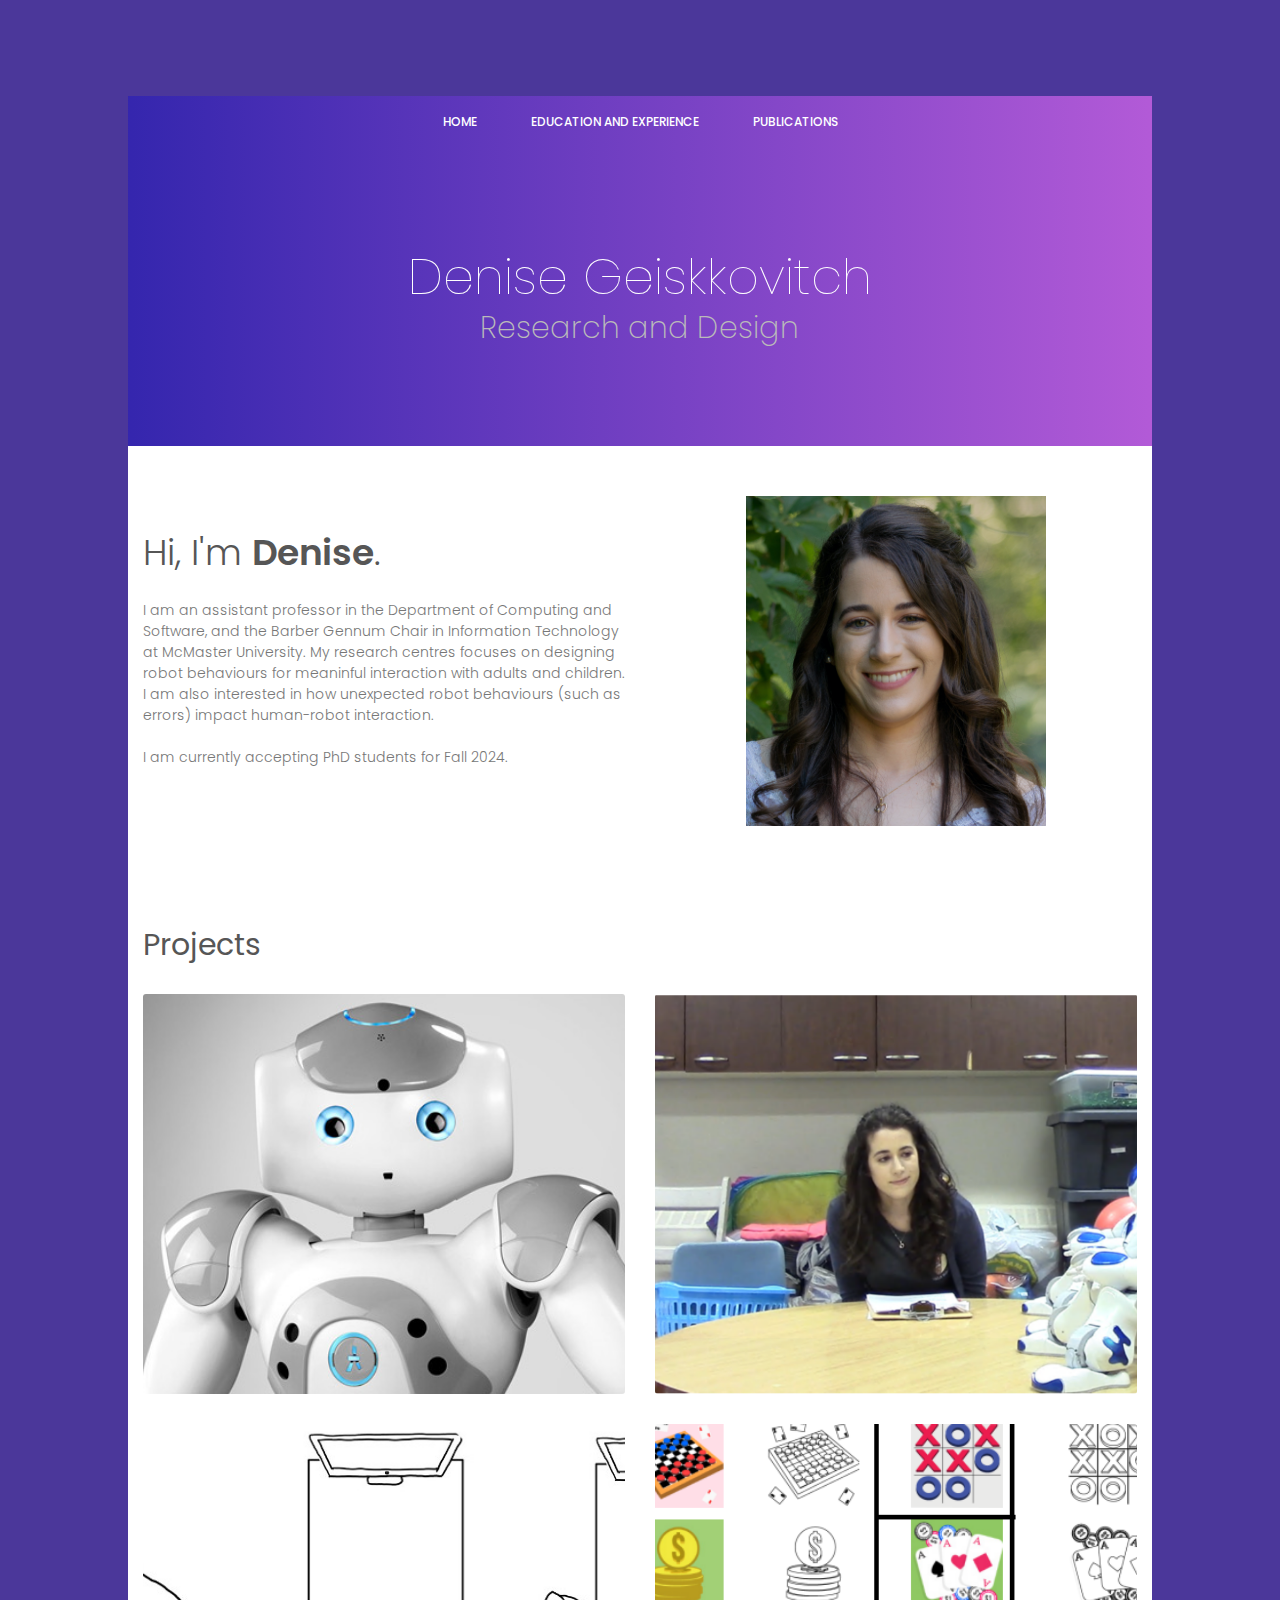
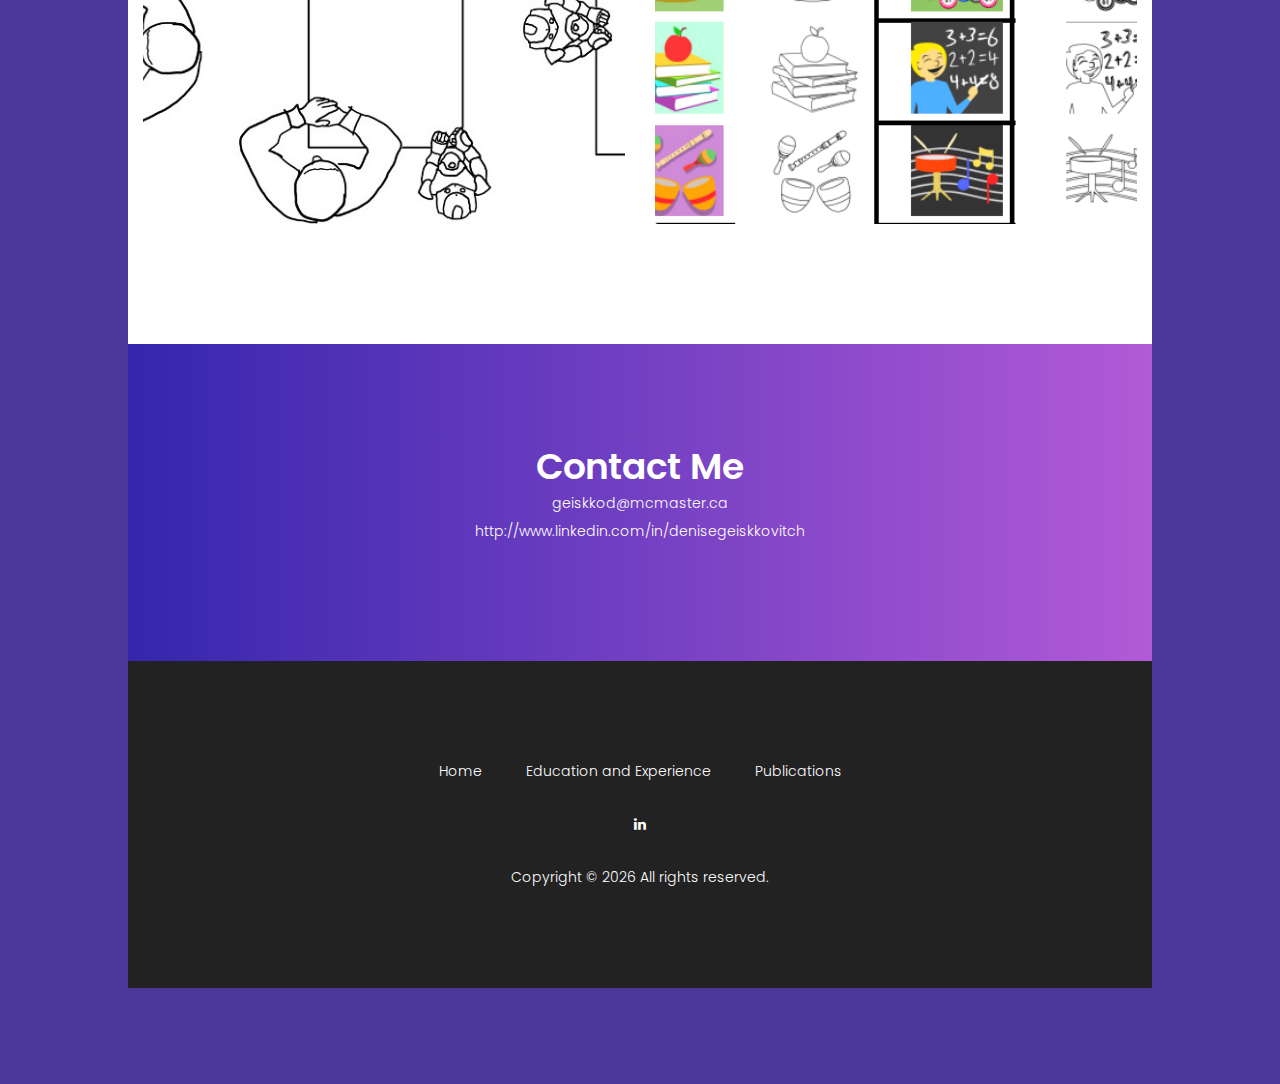
==== commit 209172df: "Updated layout and copy" ====
--- a/index.html
+++ b/index.html
@@ -94,14 +94,17 @@
           <div class="row align-items-center">
             <div class="col-md-6">
               <div class="feature-left">
-                <h2>Hi, I'm <span>Denise.</span></h2>
+                <h2>Hi, I'm <span>Denise</span>.</h2>
                 <p>
                   I am an assistant professor in the Department of Computing and
-                  Software at McMaster University. I am interested in
-                  <b>research and design</b>, and have experience conducting,
-                  analyzing, and presenting human-computer interaction,
-                  human-robot interaction, and psychological research with
-                  adults and children.<br />
+                  Software, and the Barber Gennum Chair in Information
+                  Technology at McMaster University. My research centres focuses
+                  on designing robot behaviours for meaninful interaction with
+                  adults and children. I am also interested in how unexpected
+                  robot behaviours (such as errors) impact human-robot
+                  interaction.<br />
+                  <br />
+                  I am currently accepting PhD students for Fall 2024.
                 </p>
               </div>
             </div>
@@ -113,7 +116,7 @@
       </section>
       <!-- End Feature Area -->
       <!-- Start parallux Area -->
-      <section
+      <!----      <section
         class="parallux-area pt-100 pb-100 relative"
         data-parallax="scroll"
         data-image-src="img/taskanalysis.jpg"
@@ -138,10 +141,14 @@
           </div>
         </div>
       </section>
+    -->
       <!-- End parallux Area -->
       <!-- Start service Area -->
       <section class="service-area">
         <div class="container">
+          <div class="feature-left">
+            <h2><b style="color: #565656">Projects</b></h2>
+          </div>
           <div class="row">
             <div class="col-md-6">
               <a
@@ -262,7 +269,10 @@
               <a href="Education and Experience.html"
                 >Education and Experience</a
               >
-              <a href="Publications.html">Publications</a>
+              <a
+                href="https://scholar.google.com/citations?user=-occ9nIAAAAJ&hl=en"
+                >Publications</a
+              >
             </div>
             <div class="footer-social">
               <a href="http://www.linkedin.com/in/denisegeiskkovitch"
--- a/css/main.css
+++ b/css/main.css
@@ -2218,7 +2218,7 @@
 }
 
 .service-area {
-  padding: 90px 0 120px 0;
+  padding: 50px 0 120px 0;
   background: #fff;
 }
 
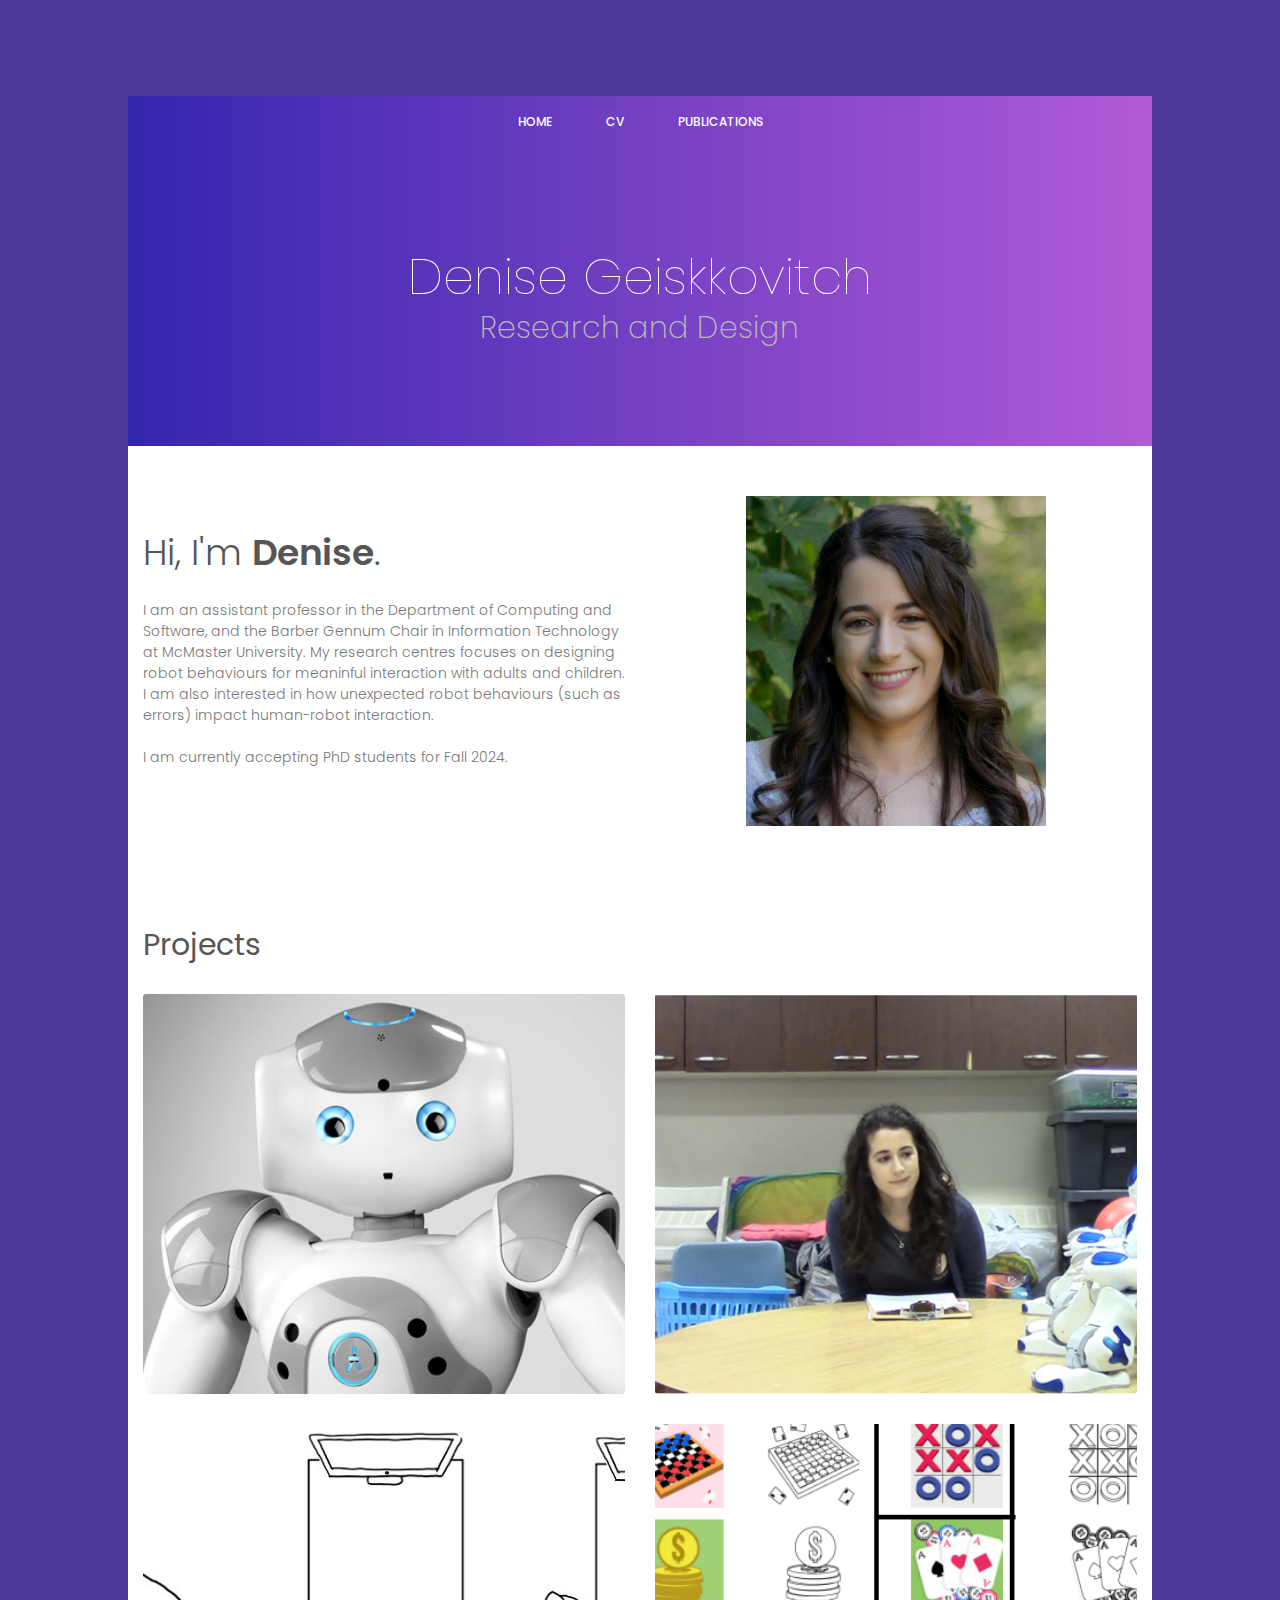
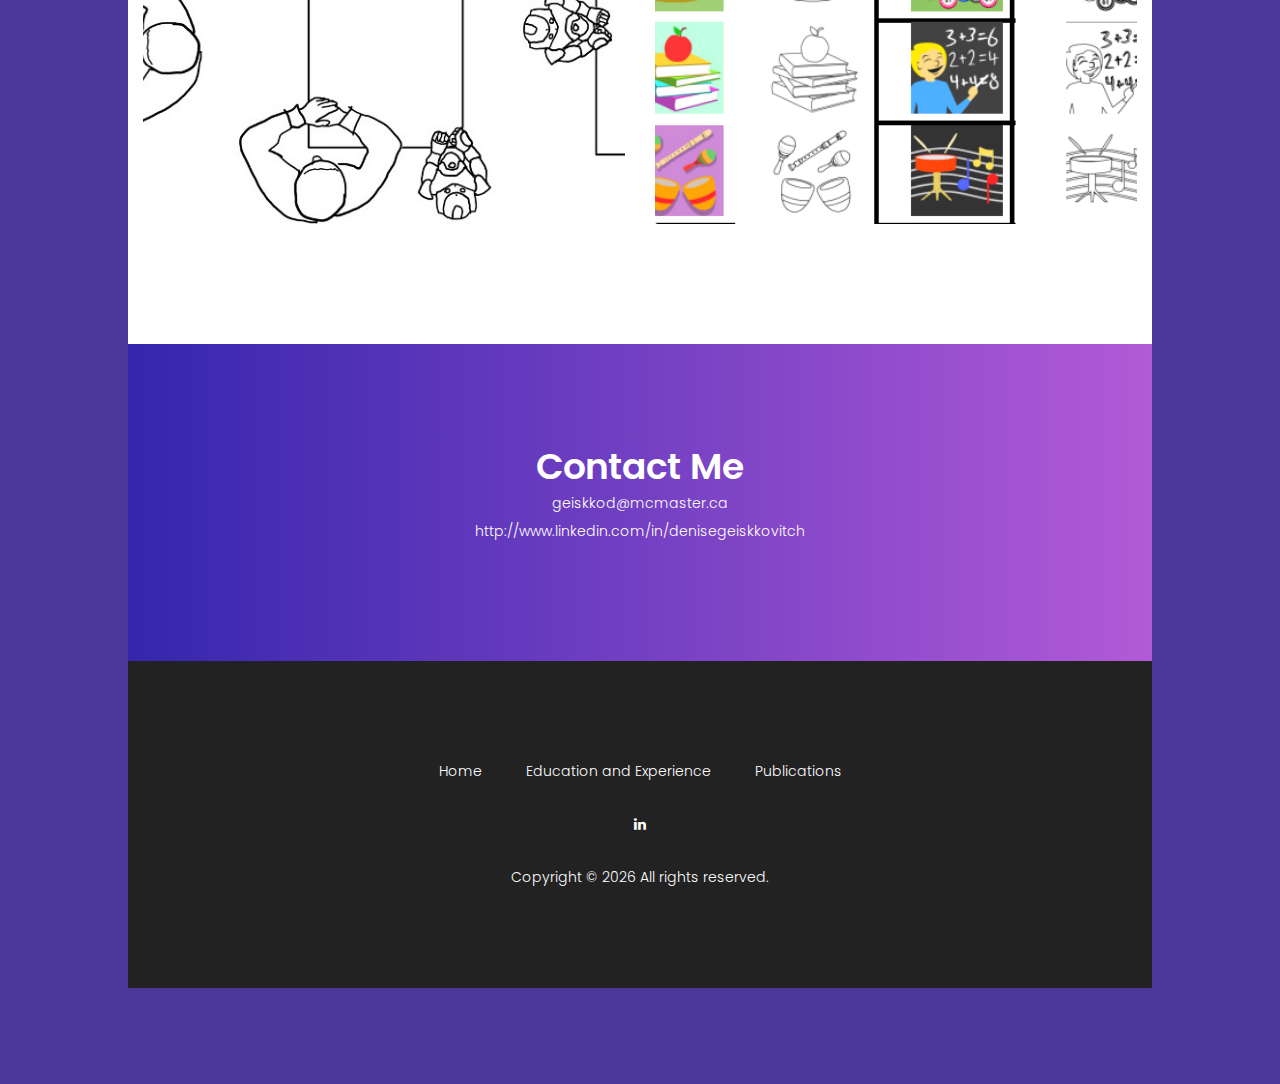
==== commit b495757a: "Linked CV" ====
--- a/index.html
+++ b/index.html
@@ -59,8 +59,8 @@
                 <div class="main-menubar d-flex align-items-center">
                   <nav>
                     <a href="index.html">Home</a>
-                    <a href="Education and Experience.html"
-                      >Education and Experience</a
+                    <a href="./Denise Geiskkovitch_CV 2025"
+                      >CV</a
                     >
                     <a
                       href="https://scholar.google.com/citations?user=-occ9nIAAAAJ&hl=en"
